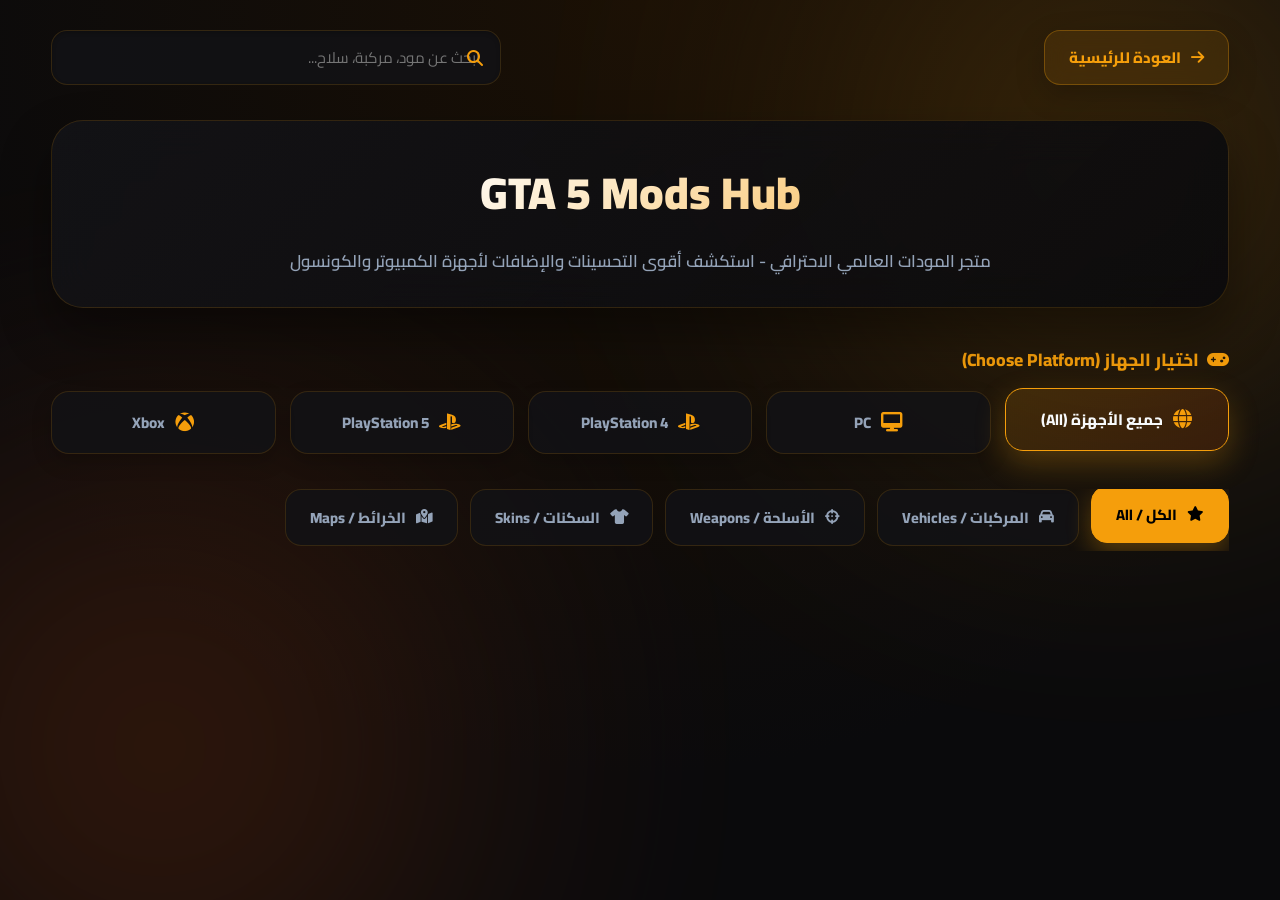
==== gta-mods.html @ 90016d8e "Update gta-mods.html" ====
<!DOCTYPE html>
<html lang="ar" dir="rtl" class="dark">
<head>
    <meta charset="UTF-8">
    <meta name="viewport" content="width=device-width, initial-scale=1.0, maximum-scale=1.0, user-scalable=no">
    <meta name="description" content="منصة مودات GTA 5 العالمية - استكشف أقوى المودات والتحسينات مع صفحة تفاصيل احترافية شبيهة بـ Nexus Mods">
    <title>GTA 5 Mods Hub | منصة المودات العالمية</title>
    <link rel="icon" href="logo2.png" type="image/png">
    <link rel="stylesheet" href="https://cdnjs.cloudflare.com/ajax/libs/font-awesome/6.4.2/css/all.min.css">
    <link href="https://fonts.googleapis.com/css2?family=Cairo:wght@400;600;700;900&family=Plus+Jakarta+Sans:wght@400;600;700;800&display=swap" rel="stylesheet">
    <style>
        :root {
            --gta-gold: #f59e0b;
            --gta-orange: #ea580c;
            --gta-dark: #0a0a0c;
            --gta-card-bg: rgba(18, 18, 22, 0.85);
            --border-glass: rgba(245, 158, 11, 0.15);
            --text-primary: #f8fafc;
            --text-secondary: #94a3b8;
            --transition-swift: all 0.35s cubic-bezier(0.16, 1, 0.3, 1);
        }

        * {
            box-sizing: border-box;
            margin: 0;
            padding: 0;
            user-select: none;
            -webkit-font-smoothing: antialiased;
        }

        html {
            scroll-behavior: smooth;
        }

        body {
            background-color: var(--gta-dark);
            color: var(--text-primary);
            font-family: 'Cairo', 'Plus Jakarta Sans', sans-serif;
            min-height: 100vh;
            overflow-x: hidden;
            position: relative;
        }

        /* خلفية ضوئية متحركة (Floating Lights & Gradients) */
        .ambient-backdrop {
            position: fixed;
            inset: 0;
            z-index: -1;
            pointer-events: none;
            overflow: hidden;
            background: radial-gradient(circle at 50% 0%, #1a1005 0%, #0a0a0c 70%);
        }
        .glow-orb {
            position: absolute;
            width: 45vw;
            height: 45vw;
            border-radius: 50%;
            filter: blur(140px);
            opacity: 0.18;
            animation: orbFloat 12s ease-in-out infinite alternate;
        }
        .orb-1 { background: var(--gta-gold); top: -15%; right: -10%; }
        .orb-2 { background: var(--gta-orange); bottom: -15%; left: -10%; animation-delay: -6s; }

        @keyframes orbFloat {
            0% { transform: translate(0, 0) scale(1); }
            100% { transform: translate(30px, -30px) scale(1.15); }
        }

        /* حاوية الصفحة */
        .page-container {
            max-width: 1500px;
            margin: 0 auto;
            padding: 30px 4% 60px;
            display: flex;
            flex-direction: column;
            gap: 35px;
        }

        /* شريط التنقل العلوي */
        .top-nav-bar {
            display: flex;
            align-items: center;
            justify-content: space-between;
            gap: 20px;
            flex-wrap: wrap;
        }
        .back-btn, .nav-action-btn {
            display: inline-flex;
            align-items: center;
            gap: 10px;
            background: rgba(245, 158, 11, 0.1);
            border: 1px solid rgba(245, 158, 11, 0.3);
            color: var(--gta-gold);
            padding: 12px 24px;
            border-radius: 16px;
            text-decoration: none;
            font-weight: 800;
            font-size: 0.95rem;
            backdrop-filter: blur(10px);
            transition: var(--transition-swift);
            box-shadow: 0 10px 30px rgba(0,0,0,0.2);
            cursor: pointer;
        }
        .back-btn:hover, .nav-action-btn:hover {
            background: var(--gta-gold);
            color: #000;
            transform: translateX(-3px);
            box-shadow: 0 15px 35px rgba(245, 158, 11, 0.4);
        }

        /* شريط البحث الفوري */
        .search-wrapper {
            position: relative;
            flex: 1;
            max-width: 450px;
        }
        .search-input-field {
            width: 100%;
            background: rgba(18, 18, 22, 0.9);
            border: 1px solid var(--border-glass);
            color: var(--text-primary);
            padding: 12px 20px 12px 48px;
            border-radius: 16px;
            font-family: inherit;
            font-size: 0.95rem;
            transition: var(--transition-swift);
            box-shadow: inset 0 2px 4px rgba(0,0,0,0.2);
        }
        .search-input-field:focus {
            outline: none;
            border-color: var(--gta-gold);
            box-shadow: 0 0 25px rgba(245, 158, 11, 0.25);
        }
        .search-wrapper i {
            position: absolute;
            right: 18px;
            top: 50%;
            transform: translateY(-50%);
            color: var(--gta-gold);
            pointer-events: none;
        }

        /* الهيدر والعنوان الرئيسي */
        .store-hero {
            text-align: center;
            padding: 30px 20px;
            background: linear-gradient(135deg, rgba(20,20,25,0.8), rgba(10,10,12,0.9));
            border: 1px solid var(--border-glass);
            border-radius: 32px;
            backdrop-filter: blur(20px);
            box-shadow: 0 25px 50px rgba(0,0,0,0.4);
        }
        .store-hero h1 {
            font-size: 2.8rem;
            font-weight: 900;
            background: linear-gradient(135deg, #fff 30%, var(--gta-gold) 100%);
            -webkit-background-clip: text;
            -webkit-text-fill-color: transparent;
            margin-bottom: 10px;
        }
        .store-hero p {
            color: var(--text-secondary);
            font-size: 1.05rem;
            font-weight: 600;
        }

        /* اختيار الجهاز (Platform Selector) */
        .platforms-section {
            display: flex;
            flex-direction: column;
            gap: 15px;
        }
        .section-label {
            font-size: 1.1rem;
            font-weight: 800;
            color: var(--gta-gold);
            display: flex;
            align-items: center;
            gap: 8px;
        }
        .platforms-grid {
            display: grid;
            grid-template-columns: repeat(5, 1fr);
            gap: 14px;
        }
        .platform-btn {
            background: var(--gta-card-bg);
            border: 1px solid var(--border-glass);
            color: var(--text-secondary);
            padding: 16px;
            border-radius: 18px;
            cursor: pointer;
            font-family: inherit;
            font-weight: 800;
            font-size: 0.95rem;
            display: flex;
            align-items: center;
            justify-content: center;
            gap: 10px;
            transition: var(--transition-swift);
            box-shadow: 0 8px 20px rgba(0,0,0,0.2);
        }
        .platform-btn i {
            font-size: 1.2rem;
            color: var(--gta-gold);
        }
        .platform-btn:hover, .platform-btn.active {
            background: linear-gradient(135deg, rgba(245, 158, 11, 0.15), rgba(234, 88, 12, 0.15));
            border-color: var(--gta-gold);
            color: var(--text-primary);
            transform: translateY(-3px);
            box-shadow: 0 12px 30px rgba(245, 158, 11, 0.25);
        }

        /* شريط الأقسام (Tabs Bar) */
        .tabs-bar {
            display: flex;
            gap: 12px;
            overflow-x: auto;
            padding-bottom: 5px;
            scrollbar-width: none;
        }
        .tabs-bar::-webkit-scrollbar {
            display: none;
        }
        .tab-btn {
            background: var(--gta-card-bg);
            border: 1px solid var(--border-glass);
            color: var(--text-secondary);
            padding: 14px 24px;
            border-radius: 16px;
            cursor: pointer;
            font-family: inherit;
            font-weight: 800;
            font-size: 0.92rem;
            white-space: nowrap;
            display: flex;
            align-items: center;
            gap: 10px;
            transition: var(--transition-swift);
        }
        .tab-btn:hover, .tab-btn.active {
            background: var(--gta-gold);
            border-color: var(--gta-gold);
            color: #000;
            transform: translateY(-3px);
            box-shadow: 0 10px 25px rgba(245, 158, 11, 0.3);
        }

        /* شبكة عرض المودات */
        .mods-grid {
            display: grid;
            grid-template-columns: repeat(auto-fill, minmax(320px, 1fr));
            gap: 25px;
        }

        /* بطاقة المود */
        .mod-card {
            background: var(--gta-card-bg);
            border: 1px solid var(--border-glass);
            border-radius: 24px;
            overflow: hidden;
            display: flex;
            flex-direction: column;
            transition: var(--transition-swift);
            box-shadow: 0 15px 35px rgba(0,0,0,0.3);
            cursor: pointer;
            position: relative;
            animation: fadeInCard 0.4s ease forwards;
        }
        @keyframes fadeInCard {
            from { opacity: 0; transform: translateY(15px); }
            to { opacity: 1; transform: translateY(0); }
        }
        .mod-card:hover {
            border-color: var(--gta-gold);
            transform: translateY(-6px);
            box-shadow: 0 25px 50px rgba(245, 158, 11, 0.25);
        }

        .mod-img-wrapper {
            position: relative;
            width: 100%;
            height: 200px;
            overflow: hidden;
            background: #111;
        }
        .mod-img-wrapper img {
            width: 100%;
            height: 100%;
            object-fit: cover;
            transition: transform 0.5s ease;
        }
        .mod-card:hover .mod-img-wrapper img {
            transform: scale(1.08);
        }
        .mod-badge-platform {
            position: absolute;
            top: 15px;
            right: 15px;
            background: rgba(10, 10, 12, 0.85);
            border: 1px solid var(--gta-gold);
            color: var(--gta-gold);
            padding: 6px 14px;
            border-radius: 20px;
            font-size: 0.78rem;
            font-weight: 800;
            backdrop-filter: blur(8px);
        }

        .mod-body {
            padding: 22px;
            display: flex;
            flex-direction: column;
            gap: 12px;
            flex: 1;
        }
        .mod-meta-row {
            display: flex;
            justify-content: space-between;
            align-items: center;
            font-size: 0.82rem;
            color: var(--text-secondary);
            font-weight: 700;
        }
        .mod-category-tag {
            color: var(--gta-orange);
            background: rgba(234, 88, 12, 0.12);
            padding: 4px 10px;
            border-radius: 8px;
        }
        .mod-title {
            font-size: 1.25rem;
            font-weight: 900;
            color: var(--text-primary);
        }
        .mod-footer-card {
            display: flex;
            justify-content: space-between;
            align-items: center;
            margin-top: auto;
            padding-top: 12px;
            border-top: 1px solid rgba(255,255,255,0.05);
            font-size: 0.82rem;
            color: var(--text-secondary);
        }

        /* صفحة تفاصيل المود الاحترافية */
        .mod-detail-view {
            display: none;
            flex-direction: column;
            gap: 30px;
            animation: fadeInCard 0.4s ease forwards;
        }
        .mod-detail-view.active {
            display: flex;
        }

        .detail-hero {
            position: relative;
            width: 100%;
            height: 420px;
            border-radius: 28px;
            overflow: hidden;
            border: 1px solid var(--border-glass);
            box-shadow: 0 25px 50px rgba(0,0,0,0.5);
            background: #111;
        }
        .detail-hero img {
            width: 100%;
            height: 100%;
            object-fit: cover;
            cursor: pointer;
            transition: transform 0.5s ease;
        }
        .detail-hero img:hover {
            transform: scale(1.03);
        }
        .detail-hero-overlay {
            position: absolute;
            inset: 0;
            background: linear-gradient(to top, rgba(10,10,12,0.95) 10%, rgba(10,10,12,0.3) 60%, transparent 100%);
            display: flex;
            flex-direction: column;
            justify-content: flex-end;
            padding: 35px;
            gap: 12px;
        }
        .detail-title {
            font-size: 2.5rem;
            font-weight: 900;
            color: #fff;
        }
        .detail-tags-row {
            display: flex;
            gap: 12px;
            flex-wrap: wrap;
            align-items: center;
        }
        .tag-pill {
            background: rgba(245, 158, 11, 0.15);
            border: 1px solid rgba(245, 158, 11, 0.35);
            color: var(--gta-gold);
            padding: 6px 16px;
            border-radius: 12px;
            font-size: 0.85rem;
            font-weight: 800;
            backdrop-filter: blur(8px);
        }

        .detail-content-grid {
            display: grid;
            grid-template-columns: 320px 1fr 340px;
            gap: 25px;
            align-items: start;
        }

        .sidebar-left, .sidebar-right {
            display: flex;
            flex-direction: column;
            gap: 20px;
        }
        .widget-box {
            background: var(--gta-card-bg);
            border: 1px solid var(--border-glass);
            border-radius: 24px;
            padding: 24px;
            backdrop-filter: blur(20px);
            box-shadow: 0 15px 35px rgba(0,0,0,0.3);
        }
        .widget-title {
            font-size: 1.1rem;
            font-weight: 900;
            color: var(--gta-gold);
            margin-bottom: 18px;
            display: flex;
            align-items: center;
            gap: 10px;
            border-bottom: 1px solid rgba(255,255,255,0.06);
            padding-bottom: 12px;
        }

        .versions-list {
            display: flex;
            flex-direction: column;
            gap: 10px;
        }
        .version-item {
            background: rgba(255,255,255,0.03);
            border: 1px solid rgba(255,255,255,0.06);
            padding: 12px 16px;
            border-radius: 14px;
            display: flex;
            justify-content: space-between;
            align-items: center;
            transition: var(--transition-swift);
        }
        .version-item:hover {
            border-color: var(--gta-gold);
            background: rgba(245, 158, 11, 0.08);
        }
        .version-name {
            font-weight: 800;
            font-size: 0.95rem;
            color: var(--text-primary);
        }
        .version-download-btn {
            background: linear-gradient(135deg, var(--gta-gold), var(--gta-orange));
            color: #000;
            border: none;
            padding: 8px 14px;
            border-radius: 10px;
            font-family: inherit;
            font-weight: 900;
            font-size: 0.82rem;
            cursor: pointer;
            text-decoration: none;
            display: inline-flex;
            align-items: center;
            gap: 6px;
            transition: var(--transition-swift);
        }
        .version-download-btn:hover {
            filter: brightness(1.15);
            transform: scale(1.03);
        }

        .info-list {
            display: flex;
            flex-direction: column;
            gap: 14px;
        }
        .info-row {
            display: flex;
            justify-content: space-between;
            align-items: center;
            font-size: 0.9rem;
            border-bottom: 1px solid rgba(255,255,255,0.04);
            padding-bottom: 10px;
        }
        .info-label {
            color: var(--text-secondary);
            font-weight: 700;
        }
        .info-val {
            color: var(--text-primary);
            font-weight: 800;
        }
        .author-link {
            color: var(--gta-gold);
            text-decoration: none;
            display: inline-flex;
            align-items: center;
            gap: 6px;
            transition: var(--transition-swift);
        }
        .author-link:hover {
            text-decoration: underline;
        }

        .center-main-content {
            display: flex;
            flex-direction: column;
            gap: 25px;
        }

        .main-download-card {
            background: linear-gradient(135deg, rgba(245, 158, 11, 0.12), rgba(234, 88, 12, 0.12));
            border: 1px solid rgba(245, 158, 11, 0.4);
            border-radius: 24px;
            padding: 25px;
            display: flex;
            justify-content: space-between;
            align-items: center;
            backdrop-filter: blur(15px);
            box-shadow: 0 15px 35px rgba(245, 158, 11, 0.15);
        }
        .download-action-btn {
            background: linear-gradient(135deg, var(--gta-gold), var(--gta-orange));
            color: #000;
            border: none;
            padding: 16px 32px;
            border-radius: 16px;
            font-family: inherit;
            font-weight: 900;
            font-size: 1.05rem;
            cursor: pointer;
            display: inline-flex;
            align-items: center;
            gap: 10px;
            text-decoration: none;
            transition: var(--transition-swift);
            box-shadow: 0 10px 25px rgba(245, 158, 11, 0.3);
        }
        .download-action-btn:hover {
            filter: brightness(1.15);
            transform: translateY(-2px);
        }

        .description-box {
            background: var(--gta-card-bg);
            border: 1px solid var(--border-glass);
            border-radius: 24px;
            padding: 30px;
            backdrop-filter: blur(20px);
            box-shadow: 0 15px 35px rgba(0,0,0,0.3);
        }
        .description-box h2 {
            font-size: 1.5rem;
            font-weight: 900;
            color: var(--gta-gold);
            margin-bottom: 20px;
            border-bottom: 1px solid rgba(255,255,255,0.06);
            padding-bottom: 10px;
        }
        .description-content {
            color: var(--text-secondary);
            font-size: 1rem;
            line-height: 1.8;
            display: flex;
            flex-direction: column;
            gap: 15px;
        }
        .description-content h3 { color: var(--text-primary); font-size: 1.2rem; margin-top: 10px; }
        .description-content ul, .description-content ol { padding-right: 20px; display: flex; flex-direction: column; gap: 8px; }
        .description-content a { color: var(--gta-gold); text-decoration: underline; }
        .description-content blockquote {
            background: rgba(245, 158, 11, 0.08);
            border-right: 4px solid var(--gta-gold);
            padding: 12px 18px;
            border-radius: 8px;
            color: var(--text-primary);
            font-weight: 700;
            margin: 10px 0;
        }

        .gallery-box {
            background: var(--gta-card-bg);
            border: 1px solid var(--border-glass);
            border-radius: 24px;
            padding: 24px;
            backdrop-filter: blur(20px);
        }
        .gallery-grid {
            display: grid;
            grid-template-columns: repeat(auto-fill, minmax(110px, 1fr));
            gap: 12px;
            margin-top: 15px;
        }
        .gallery-thumb {
            height: 80px;
            border-radius: 12px;
            overflow: hidden;
            border: 2px solid transparent;
            cursor: pointer;
            transition: var(--transition-swift);
        }
        .gallery-thumb img {
            width: 100%;
            height: 100%;
            object-fit: cover;
        }
        .gallery-thumb:hover, .gallery-thumb.active {
            border-color: var(--gta-gold);
            transform: scale(1.05);
        }

        .lightbox-modal {
            position: fixed;
            inset: 0;
            background: rgba(0,0,0,0.9);
            z-index: 9999;
            display: none;
            align-items: center;
            justify-content: center;
            padding: 30px;
            backdrop-filter: blur(10px);
        }
        .lightbox-modal.active {
            display: flex;
        }
        .lightbox-content {
            max-width: 90vw;
            max-height: 90vh;
            border-radius: 16px;
            overflow: hidden;
            border: 1px solid var(--gta-gold);
            box-shadow: 0 25px 60px rgba(0,0,0,0.8);
        }
        .lightbox-content img {
            width: 100%;
            height: auto;
            max-height: 85vh;
            display: block;
            object-fit: contain;
        }
        .lightbox-close {
            position: absolute;
            top: 25px;
            right: 30px;
            background: rgba(245, 158, 11, 0.2);
            border: 1px solid var(--gta-gold);
            color: var(--gta-gold);
            width: 45px;
            height: 45px;
            border-radius: 50%;
            font-size: 1.2rem;
            cursor: pointer;
            display: flex;
            align-items: center;
            justify-content: center;
            transition: var(--transition-swift);
        }
        .lightbox-close:hover {
            background: var(--gta-gold);
            color: #000;
        }

        .video-container {
            position: relative;
            width: 100%;
            padding-bottom: 56.25%;
            border-radius: 20px;
            overflow: hidden;
            border: 1px solid var(--border-glass);
            background: #111;
        }
        .video-container iframe {
            position: absolute;
            top: 0;
            left: 0;
            width: 100%;
            height: 100%;
            border: none;
        }

        .no-results {
            grid-column: 1 / -1;
            text-align: center;
            padding: 60px;
            color: var(--text-secondary);
            font-size: 1.1rem;
            font-weight: 700;
            background: var(--gta-card-bg);
            border: 1px solid var(--border-glass);
            border-radius: 24px;
        }

        .ripple {
            position: absolute;
            background: rgba(255, 255, 255, 0.4);
            border-radius: 50%;
            transform: scale(0);
            animation: rippleAnim 0.5s linear;
            pointer-events: none;
        }
        @keyframes rippleAnim {
            to { transform: scale(4); opacity: 0; }
        }

        .toast-alert {
            position: fixed;
            bottom: 30px;
            left: 30px;
            background: rgba(18, 18, 22, 0.95);
            border: 1px solid var(--gta-gold);
            color: var(--text-primary);
            padding: 16px 26px;
            border-radius: 16px;
            font-weight: 800;
            box-shadow: 0 20px 40px rgba(0,0,0,0.5);
            z-index: 9999;
            display: flex;
            align-items: center;
            gap: 12px;
            transform: translateY(100px);
            opacity: 0;
            transition: var(--transition-swift);
        }
        .toast-alert.show {
            transform: translateY(0);
            opacity: 1;
        }
        .toast-alert i {
            color: var(--gta-gold);
            font-size: 1.3rem;
        }

        @media (max-width: 1200px) {
            .detail-content-grid {
                grid-template-columns: 1fr;
            }
        }
        @media (max-width: 1024px) {
            .platforms-grid {
                grid-template-columns: repeat(2, 1fr);
            }
            .store-hero h1 {
                font-size: 2.2rem;
            }
            .page-container {
                padding: 20px 3% 40px;
            }
        }
        @media (max-width: 600px) {
            .platforms-grid {
                grid-template-columns: 1fr;
            }
            .top-nav-bar {
                flex-direction: column;
                align-items: stretch;
            }
            .search-wrapper {
                max-width: 100%;
            }
            .mods-grid {
                grid-template-columns: 1fr;
            }
            .detail-hero {
                height: 260px;
            }
            .detail-title {
                font-size: 1.8rem;
            }
            .main-download-card {
                flex-direction: column;
                gap: 15px;
                text-align: center;
            }
        }
    </style>
</head>
<body>

    <div class="ambient-backdrop">
        <div class="glow-orb orb-1"></div>
        <div class="glow-orb orb-2"></div>
    </div>

    <div class="page-container" id="mainContainer">

        <div class="top-nav-bar" id="topNavBar">
            <a href="index.html" class="back-btn">
                <i class="fas fa-arrow-right"></i>
                <span>العودة للرئيسية</span>
            </a>
            <div class="search-wrapper" id="searchWrapper">
                <i class="fas fa-search"></i>
                <input type="text" id="searchInput" class="search-input-field" placeholder="ابحث عن مود، مركبة، سلاح..." autocomplete="off">
            </div>
        </div>

        <header class="store-hero" id="storeHero">
            <h1>GTA 5 Mods Hub</h1>
            <p>متجر المودات العالمي الاحترافي - استكشف أقوى التحسينات والإضافات لأجهزة الكمبيوتر والكونسول</p>
        </header>

        <div class="platforms-section" id="platformsSection">
            <div class="section-label">
                <i class="fas fa-gamepad"></i> اختيار الجهاز (Choose Platform)
            </div>
            <div class="platforms-grid" id="platformsContainer">
                <button class="platform-btn active" data-platform="all">
                    <i class="fas fa-globe"></i> جميع الأجهزة (All)
                </button>
                <button class="platform-btn" data-platform="PC">
                    <i class="fas fa-desktop"></i> PC
                </button>
                <button class="platform-btn" data-platform="PS4">
                    <i class="fab fa-playstation"></i> PlayStation 4
                </button>
                <button class="platform-btn" data-platform="PS5">
                    <i class="fab fa-playstation"></i> PlayStation 5
                </button>
                <button class="platform-btn" data-platform="Xbox">
                    <i class="fab fa-xbox"></i> Xbox
                </button>
            </div>
        </div>

        <div class="tabs-bar" id="tabsContainer">
            <button class="tab-btn active" data-category="all">
                <i class="fas fa-star"></i> الكل / All
            </button>
            <button class="tab-btn" data-category="vehicles">
                <i class="fas fa-car"></i> المركبات / Vehicles
            </button>
            <button class="tab-btn" data-category="weapons">
                <i class="fas fa-crosshairs"></i> الأسلحة / Weapons
            </button>
            <button class="tab-btn" data-category="skins">
                <i class="fas fa-tshirt"></i> السكنات / Skins
            </button>
            <button class="tab-btn" data-category="maps">
                <i class="fas fa-map-marked-alt"></i> الخرائط / Maps
            </button>
        </div>

        <section class="mods-grid" id="modsGrid">
            <!-- يتم التعبئة تلقائياً -->
        </section>

        <div class="mod-detail-view" id="modDetailView">
            <div>
                <button class="nav-action-btn" onclick="backToListing()">
                    <i class="fas fa-arrow-right"></i> العودة لقائمة المودات
                </button>
            </div>

            <div class="detail-hero" id="detailHeroContainer">
                <img id="detailMainImage" src="" alt="Mod Main Image" onclick="openLightbox(this.src)">
                <div class="detail-hero-overlay">
                    <div class="detail-tags-row" id="detailTagsRow"></div>
                    <h1 class="detail-title" id="detailTitleText">اسم المود</h1>
                </div>
            </div>

            <div class="detail-content-grid">
                <div class="sidebar-left">
                    <div class="widget-box">
                        <div class="widget-title"><i class="fas fa-history"></i> الإصدارات (Versions)</div>
                        <div class="versions-list" id="detailVersionsList"></div>
                    </div>
                </div>

                <div class="center-main-content">
                    <div class="main-download-card">
                        <div>
                            <h3 style="color: #fff; font-size: 1.1rem; font-weight: 900; margin-bottom: 5px;">جاهز لتثبيت هذا المود؟</h3>
                            <p style="color: var(--text-secondary); font-size: 0.9rem;">تحميل آمن وسريع بأحدث إصدار رسمي متاح.</p>
                        </div>
                        <a id="mainDownloadBtn" href="#" class="download-action-btn" target="_blank">
                            <i class="fas fa-download"></i> تحميل المود الآن
                        </a>
                    </div>

                    <div class="description-box">
                        <h2><i class="fas fa-info-circle"></i> تفاصيل المود (Description)</h2>
                        <div class="description-content" id="detailDescriptionContent"></div>
                    </div>

                    <div class="widget-box" id="detailGalleryBox" style="display: none;">
                        <div class="widget-title"><i class="fas fa-images"></i> معرض الصور (Gallery)</div>
                        <div class="gallery-grid" id="detailGalleryGrid"></div>
                    </div>

                    <div class="widget-box" id="detailVideoBox" style="display: none;">
                        <div class="widget-title"><i class="fab fa-youtube"></i> فيديو استعراضي</div>
                        <div class="video-container" id="detailVideoContainer"></div>
                    </div>
                </div>

                <div class="sidebar-right">
                    <div class="widget-box">
                        <div class="widget-title"><i class="fas fa-clipboard-list"></i> معلومات المود</div>
                        <div class="info-list" id="detailInfoList"></div>
                    </div>

                    <div class="widget-box">
                        <div class="widget-title"><i class="fas fa-user-shield"></i> صاحب المود (Author)</div>
                        <div style="display: flex; align-items: center; gap: 14px;">
                            <div style="width: 50px; height: 50px; border-radius: 50%; background: rgba(245,158,11,0.2); border: 1px solid var(--gta-gold); display: flex; align-items: center; justify-content: center; font-size: 1.2rem; color: var(--gta-gold);">
                                <i class="fas fa-user"></i>
                            </div>
                            <div>
                                <div style="font-size: 0.8rem; color: var(--text-secondary);">تم النشر بواسطة</div>
                                <a id="detailAuthorLink" href="#" class="author-link" target="_blank" style="font-weight: 900; font-size: 1.05rem;">اسم الكاتب</a>
                            </div>
                        </div>
                    </div>
                </div>
            </div>
        </div>

    </div>

    <div class="lightbox-modal" id="lightboxModal" onclick="closeLightbox()">
        <button class="lightbox-close"><i class="fas fa-times"></i></button>
        <div class="lightbox-content" onclick="event.stopPropagation()">
            <img id="lightboxImg" src="" alt="Zoomed Image">
        </div>
    </div>

    <div id="toastAlert" class="toast-alert">
        <i class="fas fa-check-circle"></i>
        <span id="toastMessage">تم بنجاح!</span>
    </div>

    <script>
        const modsDatabase = [
            {
                id: "oil-rig-map",
                title: "منصة النفط [إضافة خاصة / FiveM & SP]",
                category: "maps",
                platform: "PC",
                thumbnail: "https://res.cloudinary.com/dbahe7lxz/image/upload/v1784921012/idraaak/wblytxqj22cwoqqa2nsr.jpg",
                images: [
                    "https://res.cloudinary.com/dbahe7lxz/image/upload/v1784921012/idraaak/wblytxqj22cwoqqa2nsr.jpg",
                    "https://res.cloudinary.com/dbahe7lxz/image/upload/v1784921064/idraaak/a7p1bkluf56beb1uhyj1.jpg",
                    "https://res.cloudinary.com/dbahe7lxz/image/upload/v1784921104/idraaak/wyr9ks6v7djspbgevz6m.jpg"
                ],
                currentVersion: "v1.2.1",
                fileSize: "70.4 MB",
                addedDate: "2026/24/7",
                authorName: "LouieDevs",
                authorLink: "https://www.gta5-mods.com/maps/oil-rig-add-on-sp-fivem",
                youtubeUrl: "",
                versions: [
                    { version: "v1.2.1", link: "https://download1500.mediafire.com/ef6yt9gn1j3gXHybMH1oBheS1zf93TIH2bR54oI1LUbNLTZlFHzS-cESywPrJ4ZjqHZiDihVNbNyl28pHrKyJS7NUK9Eizit9A-PVvVrtmI8w5tiXuTJia40l4hhd1BlzbUIMOsxPG-yr2_QME4ap8rWA6EBA4e7CWvzkxG7xYw8JlQf/nt3eivb3rmvguu5/5b3aaf-LD_SmoilRig+SP+FIX+AGAIN.rar" },
                    { version: "v1.2", link: "#" },
                    { version: "v1.1.1", link: "#" },
                    { version: "v1.1", link: "#" },
                    { version: "v1.0", link: "#" }
                ],
                description: `
                    <h3>الوصف</h3>
                    <p>إضافة منصة نفط صغيرة بتكلفة أقل من LS</p>
                    <hr style="border: 0; border-top: 1px solid rgba(255,255,255,0.1); margin: 15px 0;">
                    <h3>حقوق الملكية</h3>
                    <blockquote>"Louies Development" (أنا) لمنصة النفط ومبنى العرض المؤقت!</blockquote>
                    <hr style="border: 0; border-top: 1px solid rgba(255,255,255,0.1); margin: 15px 0;">
                    <h3>سجل التغييرات</h3>
                    <ul>
                        <li><strong>1.0:</strong> الإصدار</li>
                        <li><strong>1.1:</strong> تم إصلاح الحواجز الواقية</li>
                        <li><strong>1.1.1:</strong> تم إصلاح التنزيل لـ FiveM</li>
                        <li><strong>1.2:</strong> تم إصلاح مشكلة عدم ظهور منصة منصة النفط في وضع اللاعب الفردي</li>
                        <li><strong>1.2.1:</strong> تم إصلاح مشكلة عدم ظهور منصة منصة النفط في وضع اللاعب الفردي مرة أخرى</li>
                    </ul>
                    <hr style="border: 0; border-top: 1px solid rgba(255,255,255,0.1); margin: 15px 0;">
                    <h3>الميزات</h3>
                    <ul>
                        <li>3x إضاءة LOD داخلية</li>
                        <li>1500 LOD Dist لمنصة النفط</li>
                        <li>إضاءة جيدة</li>
                    </ul>
                    <hr style="border: 0; border-top: 1px solid rgba(255,255,255,0.1); margin: 15px 0;">
                    <h3>التثبيت في FiveM</h3>
                    <ol>
                        <li>افتح الملف باستخدام 7zip أو Winrar أو أي برنامج آخر يسمح لك بفك ضغط هذا النوع من الملفات.</li>
                        <li>فك ضغط الملف في مجلد الخريطة وابدأ من ملف <strong>server.cfg</strong>.</li>
                    </ol>
                    <h3>التثبيت في وضع اللاعب الفردي (Single Player)</h3>
                    <ol>
                        <li>افتح OpenIV وقم بتمكين وضع التحرير.</li>
                        <li>انتقل إلى المسار <strong>mods\update\x64\dlcpacks</strong>.</li>
                        <li>اسحب مجلد DLC الخاص بالخريطة إلى مجلد dlcpacks ثم انسخ اسم مجلد DLC هذا.</li>
                        <li>ارجع إلى افتح مجلد التحديث وانقر نقرًا مزدوجًا لفتح ملف <strong>update.rpf</strong>.</li>
                        <li>افتح مجلد <strong>common\data</strong>، وابحث عن ملف <strong>dlclist.xml</strong>، وانقر عليه بزر الماوس الأيمن، ثم اختر "تحرير".</li>
                        <li>انتقل إلى أسفل الملف، وانسخ السطر الأخير من التعليمات البرمجية، واضغط على مفتاح الإدخال، ثم الصقه في سطر جديد.</li>
                        <li>استبدل اسم DLC في السطر الجديد باسم مجلد DLC الخاص بخريطتك.</li>
                        <li>احفظ الملف. اكتمل التثبيت، شغّل اللعبة لاستخدام التعديل.</li>
                    </ol>
                `
            }
        ];

        let currentPlatform = 'all';
        let currentCategory = 'all';
        let searchQuery = '';

        const modsGrid = document.getElementById('modsGrid');
        const searchInput = document.getElementById('searchInput');
        const storeHero = document.getElementById('storeHero');
        const platformsSection = document.getElementById('platformsSection');
        const tabsContainer = document.getElementById('tabsContainer');
        const topNavBar = document.getElementById('topNavBar');
        const modDetailView = document.getElementById('modDetailView');

        function renderMods() {
            modsGrid.innerHTML = '';

            const filteredMods = modsDatabase.filter(mod => {
                const matchesPlatform = currentPlatform === 'all' || mod.platform === currentPlatform;
                const matchesCategory = currentCategory === 'all' || mod.category === currentCategory;
                
                const query = searchQuery.toLowerCase();
                const matchesSearch = mod.title.toLowerCase().includes(query) ||
                                    mod.description.toLowerCase().includes(query) ||
                                    mod.category.toLowerCase().includes(query) ||
                                    mod.platform.toLowerCase().includes(query);

                return matchesPlatform && matchesCategory && matchesSearch;
            });

            if (filteredMods.length === 0) {
                modsGrid.innerHTML = `
                    <div class="no-results">
                        <i class="fas fa-folder-open" style="font-size: 2.5rem; color: var(--gta-gold); margin-bottom: 15px;"></i>
                        <p>لا توجد مودات متاحة حالياً في هذا القسم. ترقبوا إضافة أقوى المودات قريباً!</p>
                    </div>
                `;
                return;
            }

            filteredMods.forEach((mod, index) => {
                const categoryNames = {
                    vehicles: "🚗 المركبات",
                    weapons: "🔫 الأسلحة",
                    skins: "👕 السكنات",
                    maps: "🗺 الخرائط",
                    random: "⭐ مودات عشوائية"
                };

                const card = document.createElement('div');
                card.classList.add('mod-card');
                card.style.animationDelay = `${index * 0.05}s`;
                card.onclick = () => openModDetail(mod.id);

                card.innerHTML = `
                    <div class="mod-img-wrapper">
                        <img src="${mod.thumbnail}" alt="${mod.title}" loading="lazy">
                        <span class="mod-badge-platform">${mod.platform}</span>
                    </div>
                    <div class="mod-body">
                        <div class="mod-meta-row">
                            <span class="mod-category-tag">${categoryNames[mod.category] || '🗺 الخرائط'}</span>
                            <span>الإصدار: ${mod.currentVersion}</span>
                        </div>
                        <h3 class="mod-title">${mod.title}</h3>
                        <div class="mod-footer-card">
                            <span><i class="far fa-calendar-alt"></i> ${mod.addedDate}</span>
                            <span style="color: var(--gta-gold); font-weight: 800;"><i class="fas fa-arrow-left"></i> عرض التفاصيل</span>
                        </div>
                    </div>
                `;
                modsGrid.appendChild(card);
            });
        }

        function openModDetail(modId) {
            const mod = modsDatabase.find(m => m.id === modId);
            if (!mod) return;

            storeHero.style.display = 'none';
            platformsSection.style.display = 'none';
            tabsContainer.style.display = 'none';
            modsGrid.style.display = 'none';
            topNavBar.style.display = 'none';

            modDetailView.classList.add('active');

            document.getElementById('detailMainImage').src = mod.thumbnail;
            document.getElementById('detailTitleText').textContent = mod.title;

            const tagsRow = document.getElementById('detailTagsRow');
            tagsRow.innerHTML = `
                <span class="tag-pill">🗺 الخرائط</span>
                <span class="tag-pill"><i class="fas fa-gamepad"></i> ${mod.platform}</span>
                <span class="tag-pill"><i class="fas fa-code-branch"></i> ${mod.currentVersion}</span>
            `;

            document.getElementById('mainDownloadBtn').href = mod.versions[0] ? mod.versions[0].link : '#';

            const versionsList = document.getElementById('detailVersionsList');
            versionsList.innerHTML = '';
            mod.versions.forEach(ver => {
                const item = document.createElement('div');
                item.classList.add('version-item');
                item.innerHTML = `
                    <span class="version-name">${ver.version}</span>
                    <a href="${ver.link}" class="version-download-btn" target="_blank" onclick="event.stopPropagation()">
                        <i class="fas fa-download"></i> تحميل
                    </a>
                `;
                versionsList.appendChild(item);
            });

            const infoList = document.getElementById('detailInfoList');
            infoList.innerHTML = `
                <div class="info-row"><span class="info-label">الإصدار الحالي</span><span class="info-val">${mod.currentVersion}</span></div>
                <div class="info-row"><span class="info-label">حجم الملف</span><span class="info-val">${mod.fileSize}</span></div>
                <div class="info-row"><span class="info-label">تاريخ الإضافة</span><span class="info-val">${mod.addedDate}</span></div>
                <div class="info-row"><span class="info-label">الجهاز المدعوم</span><span class="info-val">${mod.platform}</span></div>
            `;

            const authorLink = document.getElementById('detailAuthorLink');
            authorLink.textContent = mod.authorName;
            authorLink.href = mod.authorLink;

            document.getElementById('detailDescriptionContent').innerHTML = mod.description;

            const galleryBox = document.getElementById('detailGalleryBox');
            const galleryGrid = document.getElementById('detailGalleryGrid');
            if (mod.images && mod.images.length > 0) {
                galleryBox.style.display = 'block';
                galleryGrid.innerHTML = '';
                mod.images.forEach(imgUrl => {
                    const thumb = document.createElement('div');
                    thumb.classList.add('gallery-thumb');
                    thumb.innerHTML = `<img src="${imgUrl}" alt="Gallery Thumbnail">`;
                    thumb.onclick = () => {
                        document.getElementById('detailMainImage').src = imgUrl;
                        document.querySelectorAll('.gallery-thumb').forEach(t => t.classList.remove('active'));
                        thumb.classList.add('active');
                    };
                    galleryGrid.appendChild(thumb);
                });
            } else {
                galleryBox.style.display = 'none';
            }

            window.scrollTo({ top: 0, behavior: 'smooth' });
        }

        function backToListing() {
            modDetailView.classList.remove('active');
            storeHero.style.display = 'block';
            platformsSection.style.display = 'flex';
            tabsContainer.style.display = 'flex';
            modsGrid.style.display = 'grid';
            topNavBar.style.display = 'flex';
            window.scrollTo({ top: 0, behavior: 'smooth' });
        }

        document.querySelectorAll('.platform-btn').forEach(btn => {
            btn.addEventListener('click', (e) => {
                document.querySelectorAll('.platform-btn').forEach(b => b.classList.remove('active'));
                btn.classList.add('active');
                currentPlatform = btn.getAttribute('data-platform');
                renderMods();
            });
        });

        document.querySelectorAll('.tab-btn').forEach(btn => {
            btn.addEventListener('click', (e) => {
                document.querySelectorAll('.tab-btn').forEach(b => b.classList.remove('active'));
                btn.classList.add('active');
                currentCategory = btn.getAttribute('data-category');
                renderMods();
            });
        });

        searchInput.addEventListener('input', (e) => {
            searchQuery = e.target.value.trim();
            renderMods();
        });

        function openLightbox(imgSrc) {
            document.getElementById('lightboxImg').src = imgSrc;
            document.getElementById('lightboxModal').classList.add('active');
        }
        function closeLightbox() {
            document.getElementById('lightboxModal').classList.remove('active');
        }

        document.addEventListener('DOMContentLoaded', () => {
            renderMods();
        });
    </script>
</body>
</html>
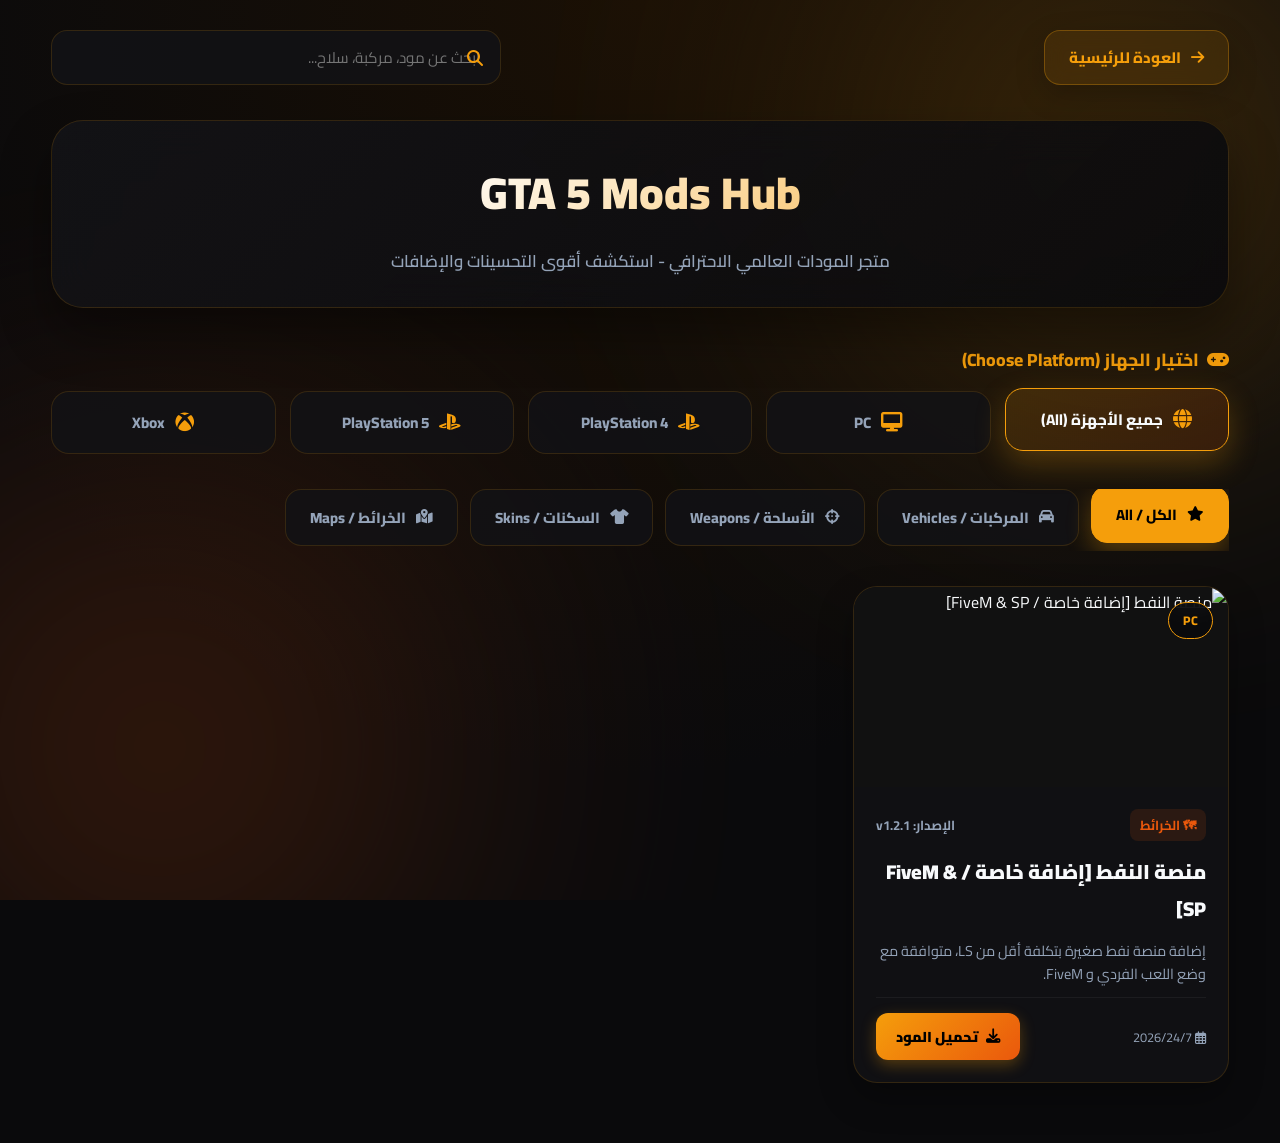
==== commit dbf57ea4: "Update gta-mods.html" ====
--- a/gta-mods.html
+++ b/gta-mods.html
@@ -3,7 +3,7 @@
 <head>
     <meta charset="UTF-8">
     <meta name="viewport" content="width=device-width, initial-scale=1.0, maximum-scale=1.0, user-scalable=no">
-    <meta name="description" content="منصة مودات GTA 5 العالمية - استكشف أقوى المودات والتحسينات مع صفحة تفاصيل احترافية شبيهة بـ Nexus Mods">
+    <meta name="description" content="منصة مودات GTA 5 العالمية - استكشف أقوى المودات والتحسينات">
     <title>GTA 5 Mods Hub | منصة المودات العالمية</title>
     <link rel="icon" href="logo2.png" type="image/png">
     <link rel="stylesheet" href="https://cdnjs.cloudflare.com/ajax/libs/font-awesome/6.4.2/css/all.min.css">
@@ -41,7 +41,6 @@
             position: relative;
         }
 
-        /* خلفية ضوئية متحركة (Floating Lights & Gradients) */
         .ambient-backdrop {
             position: fixed;
             inset: 0;
@@ -67,7 +66,6 @@
             100% { transform: translate(30px, -30px) scale(1.15); }
         }
 
-        /* حاوية الصفحة */
         .page-container {
             max-width: 1500px;
             margin: 0 auto;
@@ -77,7 +75,6 @@
             gap: 35px;
         }
 
-        /* شريط التنقل العلوي */
         .top-nav-bar {
             display: flex;
             align-items: center;
@@ -85,7 +82,7 @@
             gap: 20px;
             flex-wrap: wrap;
         }
-        .back-btn, .nav-action-btn {
+        .back-btn {
             display: inline-flex;
             align-items: center;
             gap: 10px;
@@ -100,16 +97,14 @@
             backdrop-filter: blur(10px);
             transition: var(--transition-swift);
             box-shadow: 0 10px 30px rgba(0,0,0,0.2);
-            cursor: pointer;
-        }
-        .back-btn:hover, .nav-action-btn:hover {
+        }
+        .back-btn:hover {
             background: var(--gta-gold);
             color: #000;
             transform: translateX(-3px);
             box-shadow: 0 15px 35px rgba(245, 158, 11, 0.4);
         }
 
-        /* شريط البحث الفوري */
         .search-wrapper {
             position: relative;
             flex: 1;
@@ -125,7 +120,6 @@
             font-family: inherit;
             font-size: 0.95rem;
             transition: var(--transition-swift);
-            box-shadow: inset 0 2px 4px rgba(0,0,0,0.2);
         }
         .search-input-field:focus {
             outline: none;
@@ -141,7 +135,6 @@
             pointer-events: none;
         }
 
-        /* الهيدر والعنوان الرئيسي */
         .store-hero {
             text-align: center;
             padding: 30px 20px;
@@ -165,7 +158,6 @@
             font-weight: 600;
         }
 
-        /* اختيار الجهاز (Platform Selector) */
         .platforms-section {
             display: flex;
             flex-direction: column;
@@ -199,7 +191,6 @@
             justify-content: center;
             gap: 10px;
             transition: var(--transition-swift);
-            box-shadow: 0 8px 20px rgba(0,0,0,0.2);
         }
         .platform-btn i {
             font-size: 1.2rem;
@@ -213,7 +204,6 @@
             box-shadow: 0 12px 30px rgba(245, 158, 11, 0.25);
         }
 
-        /* شريط الأقسام (Tabs Bar) */
         .tabs-bar {
             display: flex;
             gap: 12px;
@@ -248,14 +238,12 @@
             box-shadow: 0 10px 25px rgba(245, 158, 11, 0.3);
         }
 
-        /* شبكة عرض المودات */
         .mods-grid {
             display: grid;
             grid-template-columns: repeat(auto-fill, minmax(320px, 1fr));
             gap: 25px;
         }
 
-        /* بطاقة المود */
         .mod-card {
             background: var(--gta-card-bg);
             border: 1px solid var(--border-glass);
@@ -265,7 +253,6 @@
             flex-direction: column;
             transition: var(--transition-swift);
             box-shadow: 0 15px 35px rgba(0,0,0,0.3);
-            cursor: pointer;
             position: relative;
             animation: fadeInCard 0.4s ease forwards;
         }
@@ -335,364 +322,39 @@
             font-weight: 900;
             color: var(--text-primary);
         }
+        .mod-desc {
+            color: var(--text-secondary);
+            font-size: 0.9rem;
+            line-height: 1.6;
+        }
         .mod-footer-card {
             display: flex;
             justify-content: space-between;
             align-items: center;
             margin-top: auto;
-            padding-top: 12px;
+            padding-top: 15px;
             border-top: 1px solid rgba(255,255,255,0.05);
-            font-size: 0.82rem;
-            color: var(--text-secondary);
-        }
-
-        /* صفحة تفاصيل المود الاحترافية */
-        .mod-detail-view {
-            display: none;
-            flex-direction: column;
-            gap: 30px;
-            animation: fadeInCard 0.4s ease forwards;
-        }
-        .mod-detail-view.active {
-            display: flex;
-        }
-
-        .detail-hero {
-            position: relative;
-            width: 100%;
-            height: 420px;
-            border-radius: 28px;
-            overflow: hidden;
-            border: 1px solid var(--border-glass);
-            box-shadow: 0 25px 50px rgba(0,0,0,0.5);
-            background: #111;
-        }
-        .detail-hero img {
-            width: 100%;
-            height: 100%;
-            object-fit: cover;
-            cursor: pointer;
-            transition: transform 0.5s ease;
-        }
-        .detail-hero img:hover {
-            transform: scale(1.03);
-        }
-        .detail-hero-overlay {
-            position: absolute;
-            inset: 0;
-            background: linear-gradient(to top, rgba(10,10,12,0.95) 10%, rgba(10,10,12,0.3) 60%, transparent 100%);
-            display: flex;
-            flex-direction: column;
-            justify-content: flex-end;
-            padding: 35px;
-            gap: 12px;
-        }
-        .detail-title {
-            font-size: 2.5rem;
-            font-weight: 900;
-            color: #fff;
-        }
-        .detail-tags-row {
-            display: flex;
-            gap: 12px;
-            flex-wrap: wrap;
-            align-items: center;
-        }
-        .tag-pill {
-            background: rgba(245, 158, 11, 0.15);
-            border: 1px solid rgba(245, 158, 11, 0.35);
-            color: var(--gta-gold);
-            padding: 6px 16px;
-            border-radius: 12px;
-            font-size: 0.85rem;
-            font-weight: 800;
-            backdrop-filter: blur(8px);
-        }
-
-        .detail-content-grid {
-            display: grid;
-            grid-template-columns: 320px 1fr 340px;
-            gap: 25px;
-            align-items: start;
-        }
-
-        .sidebar-left, .sidebar-right {
-            display: flex;
-            flex-direction: column;
-            gap: 20px;
-        }
-        .widget-box {
-            background: var(--gta-card-bg);
-            border: 1px solid var(--border-glass);
-            border-radius: 24px;
-            padding: 24px;
-            backdrop-filter: blur(20px);
-            box-shadow: 0 15px 35px rgba(0,0,0,0.3);
-        }
-        .widget-title {
-            font-size: 1.1rem;
-            font-weight: 900;
-            color: var(--gta-gold);
-            margin-bottom: 18px;
-            display: flex;
-            align-items: center;
-            gap: 10px;
-            border-bottom: 1px solid rgba(255,255,255,0.06);
-            padding-bottom: 12px;
-        }
-
-        .versions-list {
-            display: flex;
-            flex-direction: column;
-            gap: 10px;
-        }
-        .version-item {
-            background: rgba(255,255,255,0.03);
-            border: 1px solid rgba(255,255,255,0.06);
-            padding: 12px 16px;
-            border-radius: 14px;
-            display: flex;
-            justify-content: space-between;
-            align-items: center;
-            transition: var(--transition-swift);
-        }
-        .version-item:hover {
-            border-color: var(--gta-gold);
-            background: rgba(245, 158, 11, 0.08);
-        }
-        .version-name {
-            font-weight: 800;
-            font-size: 0.95rem;
-            color: var(--text-primary);
-        }
-        .version-download-btn {
+        }
+        .download-btn-direct {
             background: linear-gradient(135deg, var(--gta-gold), var(--gta-orange));
             color: #000;
             border: none;
-            padding: 8px 14px;
-            border-radius: 10px;
+            padding: 10px 20px;
+            border-radius: 12px;
             font-family: inherit;
             font-weight: 900;
-            font-size: 0.82rem;
+            font-size: 0.9rem;
             cursor: pointer;
             text-decoration: none;
             display: inline-flex;
             align-items: center;
-            gap: 6px;
+            gap: 8px;
             transition: var(--transition-swift);
-        }
-        .version-download-btn:hover {
-            filter: brightness(1.15);
-            transform: scale(1.03);
-        }
-
-        .info-list {
-            display: flex;
-            flex-direction: column;
-            gap: 14px;
-        }
-        .info-row {
-            display: flex;
-            justify-content: space-between;
-            align-items: center;
-            font-size: 0.9rem;
-            border-bottom: 1px solid rgba(255,255,255,0.04);
-            padding-bottom: 10px;
-        }
-        .info-label {
-            color: var(--text-secondary);
-            font-weight: 700;
-        }
-        .info-val {
-            color: var(--text-primary);
-            font-weight: 800;
-        }
-        .author-link {
-            color: var(--gta-gold);
-            text-decoration: none;
-            display: inline-flex;
-            align-items: center;
-            gap: 6px;
-            transition: var(--transition-swift);
-        }
-        .author-link:hover {
-            text-decoration: underline;
-        }
-
-        .center-main-content {
-            display: flex;
-            flex-direction: column;
-            gap: 25px;
-        }
-
-        .main-download-card {
-            background: linear-gradient(135deg, rgba(245, 158, 11, 0.12), rgba(234, 88, 12, 0.12));
-            border: 1px solid rgba(245, 158, 11, 0.4);
-            border-radius: 24px;
-            padding: 25px;
-            display: flex;
-            justify-content: space-between;
-            align-items: center;
-            backdrop-filter: blur(15px);
-            box-shadow: 0 15px 35px rgba(245, 158, 11, 0.15);
-        }
-        .download-action-btn {
-            background: linear-gradient(135deg, var(--gta-gold), var(--gta-orange));
-            color: #000;
-            border: none;
-            padding: 16px 32px;
-            border-radius: 16px;
-            font-family: inherit;
-            font-weight: 900;
-            font-size: 1.05rem;
-            cursor: pointer;
-            display: inline-flex;
-            align-items: center;
-            gap: 10px;
-            text-decoration: none;
-            transition: var(--transition-swift);
-            box-shadow: 0 10px 25px rgba(245, 158, 11, 0.3);
-        }
-        .download-action-btn:hover {
+            box-shadow: 0 5px 15px rgba(245, 158, 11, 0.3);
+        }
+        .download-btn-direct:hover {
             filter: brightness(1.15);
             transform: translateY(-2px);
-        }
-
-        .description-box {
-            background: var(--gta-card-bg);
-            border: 1px solid var(--border-glass);
-            border-radius: 24px;
-            padding: 30px;
-            backdrop-filter: blur(20px);
-            box-shadow: 0 15px 35px rgba(0,0,0,0.3);
-        }
-        .description-box h2 {
-            font-size: 1.5rem;
-            font-weight: 900;
-            color: var(--gta-gold);
-            margin-bottom: 20px;
-            border-bottom: 1px solid rgba(255,255,255,0.06);
-            padding-bottom: 10px;
-        }
-        .description-content {
-            color: var(--text-secondary);
-            font-size: 1rem;
-            line-height: 1.8;
-            display: flex;
-            flex-direction: column;
-            gap: 15px;
-        }
-        .description-content h3 { color: var(--text-primary); font-size: 1.2rem; margin-top: 10px; }
-        .description-content ul, .description-content ol { padding-right: 20px; display: flex; flex-direction: column; gap: 8px; }
-        .description-content a { color: var(--gta-gold); text-decoration: underline; }
-        .description-content blockquote {
-            background: rgba(245, 158, 11, 0.08);
-            border-right: 4px solid var(--gta-gold);
-            padding: 12px 18px;
-            border-radius: 8px;
-            color: var(--text-primary);
-            font-weight: 700;
-            margin: 10px 0;
-        }
-
-        .gallery-box {
-            background: var(--gta-card-bg);
-            border: 1px solid var(--border-glass);
-            border-radius: 24px;
-            padding: 24px;
-            backdrop-filter: blur(20px);
-        }
-        .gallery-grid {
-            display: grid;
-            grid-template-columns: repeat(auto-fill, minmax(110px, 1fr));
-            gap: 12px;
-            margin-top: 15px;
-        }
-        .gallery-thumb {
-            height: 80px;
-            border-radius: 12px;
-            overflow: hidden;
-            border: 2px solid transparent;
-            cursor: pointer;
-            transition: var(--transition-swift);
-        }
-        .gallery-thumb img {
-            width: 100%;
-            height: 100%;
-            object-fit: cover;
-        }
-        .gallery-thumb:hover, .gallery-thumb.active {
-            border-color: var(--gta-gold);
-            transform: scale(1.05);
-        }
-
-        .lightbox-modal {
-            position: fixed;
-            inset: 0;
-            background: rgba(0,0,0,0.9);
-            z-index: 9999;
-            display: none;
-            align-items: center;
-            justify-content: center;
-            padding: 30px;
-            backdrop-filter: blur(10px);
-        }
-        .lightbox-modal.active {
-            display: flex;
-        }
-        .lightbox-content {
-            max-width: 90vw;
-            max-height: 90vh;
-            border-radius: 16px;
-            overflow: hidden;
-            border: 1px solid var(--gta-gold);
-            box-shadow: 0 25px 60px rgba(0,0,0,0.8);
-        }
-        .lightbox-content img {
-            width: 100%;
-            height: auto;
-            max-height: 85vh;
-            display: block;
-            object-fit: contain;
-        }
-        .lightbox-close {
-            position: absolute;
-            top: 25px;
-            right: 30px;
-            background: rgba(245, 158, 11, 0.2);
-            border: 1px solid var(--gta-gold);
-            color: var(--gta-gold);
-            width: 45px;
-            height: 45px;
-            border-radius: 50%;
-            font-size: 1.2rem;
-            cursor: pointer;
-            display: flex;
-            align-items: center;
-            justify-content: center;
-            transition: var(--transition-swift);
-        }
-        .lightbox-close:hover {
-            background: var(--gta-gold);
-            color: #000;
-        }
-
-        .video-container {
-            position: relative;
-            width: 100%;
-            padding-bottom: 56.25%;
-            border-radius: 20px;
-            overflow: hidden;
-            border: 1px solid var(--border-glass);
-            background: #111;
-        }
-        .video-container iframe {
-            position: absolute;
-            top: 0;
-            left: 0;
-            width: 100%;
-            height: 100%;
-            border: none;
         }
 
         .no-results {
@@ -707,86 +369,17 @@
             border-radius: 24px;
         }
 
-        .ripple {
-            position: absolute;
-            background: rgba(255, 255, 255, 0.4);
-            border-radius: 50%;
-            transform: scale(0);
-            animation: rippleAnim 0.5s linear;
-            pointer-events: none;
-        }
-        @keyframes rippleAnim {
-            to { transform: scale(4); opacity: 0; }
-        }
-
-        .toast-alert {
-            position: fixed;
-            bottom: 30px;
-            left: 30px;
-            background: rgba(18, 18, 22, 0.95);
-            border: 1px solid var(--gta-gold);
-            color: var(--text-primary);
-            padding: 16px 26px;
-            border-radius: 16px;
-            font-weight: 800;
-            box-shadow: 0 20px 40px rgba(0,0,0,0.5);
-            z-index: 9999;
-            display: flex;
-            align-items: center;
-            gap: 12px;
-            transform: translateY(100px);
-            opacity: 0;
-            transition: var(--transition-swift);
-        }
-        .toast-alert.show {
-            transform: translateY(0);
-            opacity: 1;
-        }
-        .toast-alert i {
-            color: var(--gta-gold);
-            font-size: 1.3rem;
-        }
-
-        @media (max-width: 1200px) {
-            .detail-content-grid {
-                grid-template-columns: 1fr;
-            }
-        }
         @media (max-width: 1024px) {
             .platforms-grid {
                 grid-template-columns: repeat(2, 1fr);
             }
-            .store-hero h1 {
-                font-size: 2.2rem;
-            }
-            .page-container {
-                padding: 20px 3% 40px;
-            }
         }
         @media (max-width: 600px) {
             .platforms-grid {
                 grid-template-columns: 1fr;
             }
-            .top-nav-bar {
-                flex-direction: column;
-                align-items: stretch;
-            }
-            .search-wrapper {
-                max-width: 100%;
-            }
             .mods-grid {
                 grid-template-columns: 1fr;
-            }
-            .detail-hero {
-                height: 260px;
-            }
-            .detail-title {
-                font-size: 1.8rem;
-            }
-            .main-download-card {
-                flex-direction: column;
-                gap: 15px;
-                text-align: center;
             }
         }
     </style>
@@ -798,29 +391,29 @@
         <div class="glow-orb orb-2"></div>
     </div>
 
-    <div class="page-container" id="mainContainer">
-
-        <div class="top-nav-bar" id="topNavBar">
+    <div class="page-container">
+
+        <div class="top-nav-bar">
             <a href="index.html" class="back-btn">
                 <i class="fas fa-arrow-right"></i>
                 <span>العودة للرئيسية</span>
             </a>
-            <div class="search-wrapper" id="searchWrapper">
+            <div class="search-wrapper">
                 <i class="fas fa-search"></i>
                 <input type="text" id="searchInput" class="search-input-field" placeholder="ابحث عن مود، مركبة، سلاح..." autocomplete="off">
             </div>
         </div>
 
-        <header class="store-hero" id="storeHero">
+        <header class="store-hero">
             <h1>GTA 5 Mods Hub</h1>
-            <p>متجر المودات العالمي الاحترافي - استكشف أقوى التحسينات والإضافات لأجهزة الكمبيوتر والكونسول</p>
+            <p>متجر المودات العالمي الاحترافي - استكشف أقوى التحسينات والإضافات</p>
         </header>
 
-        <div class="platforms-section" id="platformsSection">
+        <div class="platforms-section">
             <div class="section-label">
                 <i class="fas fa-gamepad"></i> اختيار الجهاز (Choose Platform)
             </div>
-            <div class="platforms-grid" id="platformsContainer">
+            <div class="platforms-grid">
                 <button class="platform-btn active" data-platform="all">
                     <i class="fas fa-globe"></i> جميع الأجهزة (All)
                 </button>
@@ -861,90 +454,6 @@
             <!-- يتم التعبئة تلقائياً -->
         </section>
 
-        <div class="mod-detail-view" id="modDetailView">
-            <div>
-                <button class="nav-action-btn" onclick="backToListing()">
-                    <i class="fas fa-arrow-right"></i> العودة لقائمة المودات
-                </button>
-            </div>
-
-            <div class="detail-hero" id="detailHeroContainer">
-                <img id="detailMainImage" src="" alt="Mod Main Image" onclick="openLightbox(this.src)">
-                <div class="detail-hero-overlay">
-                    <div class="detail-tags-row" id="detailTagsRow"></div>
-                    <h1 class="detail-title" id="detailTitleText">اسم المود</h1>
-                </div>
-            </div>
-
-            <div class="detail-content-grid">
-                <div class="sidebar-left">
-                    <div class="widget-box">
-                        <div class="widget-title"><i class="fas fa-history"></i> الإصدارات (Versions)</div>
-                        <div class="versions-list" id="detailVersionsList"></div>
-                    </div>
-                </div>
-
-                <div class="center-main-content">
-                    <div class="main-download-card">
-                        <div>
-                            <h3 style="color: #fff; font-size: 1.1rem; font-weight: 900; margin-bottom: 5px;">جاهز لتثبيت هذا المود؟</h3>
-                            <p style="color: var(--text-secondary); font-size: 0.9rem;">تحميل آمن وسريع بأحدث إصدار رسمي متاح.</p>
-                        </div>
-                        <a id="mainDownloadBtn" href="#" class="download-action-btn" target="_blank">
-                            <i class="fas fa-download"></i> تحميل المود الآن
-                        </a>
-                    </div>
-
-                    <div class="description-box">
-                        <h2><i class="fas fa-info-circle"></i> تفاصيل المود (Description)</h2>
-                        <div class="description-content" id="detailDescriptionContent"></div>
-                    </div>
-
-                    <div class="widget-box" id="detailGalleryBox" style="display: none;">
-                        <div class="widget-title"><i class="fas fa-images"></i> معرض الصور (Gallery)</div>
-                        <div class="gallery-grid" id="detailGalleryGrid"></div>
-                    </div>
-
-                    <div class="widget-box" id="detailVideoBox" style="display: none;">
-                        <div class="widget-title"><i class="fab fa-youtube"></i> فيديو استعراضي</div>
-                        <div class="video-container" id="detailVideoContainer"></div>
-                    </div>
-                </div>
-
-                <div class="sidebar-right">
-                    <div class="widget-box">
-                        <div class="widget-title"><i class="fas fa-clipboard-list"></i> معلومات المود</div>
-                        <div class="info-list" id="detailInfoList"></div>
-                    </div>
-
-                    <div class="widget-box">
-                        <div class="widget-title"><i class="fas fa-user-shield"></i> صاحب المود (Author)</div>
-                        <div style="display: flex; align-items: center; gap: 14px;">
-                            <div style="width: 50px; height: 50px; border-radius: 50%; background: rgba(245,158,11,0.2); border: 1px solid var(--gta-gold); display: flex; align-items: center; justify-content: center; font-size: 1.2rem; color: var(--gta-gold);">
-                                <i class="fas fa-user"></i>
-                            </div>
-                            <div>
-                                <div style="font-size: 0.8rem; color: var(--text-secondary);">تم النشر بواسطة</div>
-                                <a id="detailAuthorLink" href="#" class="author-link" target="_blank" style="font-weight: 900; font-size: 1.05rem;">اسم الكاتب</a>
-                            </div>
-                        </div>
-                    </div>
-                </div>
-            </div>
-        </div>
-
-    </div>
-
-    <div class="lightbox-modal" id="lightboxModal" onclick="closeLightbox()">
-        <button class="lightbox-close"><i class="fas fa-times"></i></button>
-        <div class="lightbox-content" onclick="event.stopPropagation()">
-            <img id="lightboxImg" src="" alt="Zoomed Image">
-        </div>
-    </div>
-
-    <div id="toastAlert" class="toast-alert">
-        <i class="fas fa-check-circle"></i>
-        <span id="toastMessage">تم بنجاح!</span>
     </div>
 
     <script>
@@ -955,64 +464,11 @@
                 category: "maps",
                 platform: "PC",
                 thumbnail: "https://res.cloudinary.com/dbahe7lxz/image/upload/v1784921012/idraaak/wblytxqj22cwoqqa2nsr.jpg",
-                images: [
-                    "https://res.cloudinary.com/dbahe7lxz/image/upload/v1784921012/idraaak/wblytxqj22cwoqqa2nsr.jpg",
-                    "https://res.cloudinary.com/dbahe7lxz/image/upload/v1784921064/idraaak/a7p1bkluf56beb1uhyj1.jpg",
-                    "https://res.cloudinary.com/dbahe7lxz/image/upload/v1784921104/idraaak/wyr9ks6v7djspbgevz6m.jpg"
-                ],
                 currentVersion: "v1.2.1",
                 fileSize: "70.4 MB",
                 addedDate: "2026/24/7",
-                authorName: "LouieDevs",
-                authorLink: "https://www.gta5-mods.com/maps/oil-rig-add-on-sp-fivem",
-                youtubeUrl: "",
-                versions: [
-                    { version: "v1.2.1", link: "https://download1500.mediafire.com/ef6yt9gn1j3gXHybMH1oBheS1zf93TIH2bR54oI1LUbNLTZlFHzS-cESywPrJ4ZjqHZiDihVNbNyl28pHrKyJS7NUK9Eizit9A-PVvVrtmI8w5tiXuTJia40l4hhd1BlzbUIMOsxPG-yr2_QME4ap8rWA6EBA4e7CWvzkxG7xYw8JlQf/nt3eivb3rmvguu5/5b3aaf-LD_SmoilRig+SP+FIX+AGAIN.rar" },
-                    { version: "v1.2", link: "#" },
-                    { version: "v1.1.1", link: "#" },
-                    { version: "v1.1", link: "#" },
-                    { version: "v1.0", link: "#" }
-                ],
-                description: `
-                    <h3>الوصف</h3>
-                    <p>إضافة منصة نفط صغيرة بتكلفة أقل من LS</p>
-                    <hr style="border: 0; border-top: 1px solid rgba(255,255,255,0.1); margin: 15px 0;">
-                    <h3>حقوق الملكية</h3>
-                    <blockquote>"Louies Development" (أنا) لمنصة النفط ومبنى العرض المؤقت!</blockquote>
-                    <hr style="border: 0; border-top: 1px solid rgba(255,255,255,0.1); margin: 15px 0;">
-                    <h3>سجل التغييرات</h3>
-                    <ul>
-                        <li><strong>1.0:</strong> الإصدار</li>
-                        <li><strong>1.1:</strong> تم إصلاح الحواجز الواقية</li>
-                        <li><strong>1.1.1:</strong> تم إصلاح التنزيل لـ FiveM</li>
-                        <li><strong>1.2:</strong> تم إصلاح مشكلة عدم ظهور منصة منصة النفط في وضع اللاعب الفردي</li>
-                        <li><strong>1.2.1:</strong> تم إصلاح مشكلة عدم ظهور منصة منصة النفط في وضع اللاعب الفردي مرة أخرى</li>
-                    </ul>
-                    <hr style="border: 0; border-top: 1px solid rgba(255,255,255,0.1); margin: 15px 0;">
-                    <h3>الميزات</h3>
-                    <ul>
-                        <li>3x إضاءة LOD داخلية</li>
-                        <li>1500 LOD Dist لمنصة النفط</li>
-                        <li>إضاءة جيدة</li>
-                    </ul>
-                    <hr style="border: 0; border-top: 1px solid rgba(255,255,255,0.1); margin: 15px 0;">
-                    <h3>التثبيت في FiveM</h3>
-                    <ol>
-                        <li>افتح الملف باستخدام 7zip أو Winrar أو أي برنامج آخر يسمح لك بفك ضغط هذا النوع من الملفات.</li>
-                        <li>فك ضغط الملف في مجلد الخريطة وابدأ من ملف <strong>server.cfg</strong>.</li>
-                    </ol>
-                    <h3>التثبيت في وضع اللاعب الفردي (Single Player)</h3>
-                    <ol>
-                        <li>افتح OpenIV وقم بتمكين وضع التحرير.</li>
-                        <li>انتقل إلى المسار <strong>mods\update\x64\dlcpacks</strong>.</li>
-                        <li>اسحب مجلد DLC الخاص بالخريطة إلى مجلد dlcpacks ثم انسخ اسم مجلد DLC هذا.</li>
-                        <li>ارجع إلى افتح مجلد التحديث وانقر نقرًا مزدوجًا لفتح ملف <strong>update.rpf</strong>.</li>
-                        <li>افتح مجلد <strong>common\data</strong>، وابحث عن ملف <strong>dlclist.xml</strong>، وانقر عليه بزر الماوس الأيمن، ثم اختر "تحرير".</li>
-                        <li>انتقل إلى أسفل الملف، وانسخ السطر الأخير من التعليمات البرمجية، واضغط على مفتاح الإدخال، ثم الصقه في سطر جديد.</li>
-                        <li>استبدل اسم DLC في السطر الجديد باسم مجلد DLC الخاص بخريطتك.</li>
-                        <li>احفظ الملف. اكتمل التثبيت، شغّل اللعبة لاستخدام التعديل.</li>
-                    </ol>
-                `
+                description: "إضافة منصة نفط صغيرة بتكلفة أقل من LS، متوافقة مع وضع اللعب الفردي و FiveM.",
+                downloadLink: "https://download1500.mediafire.com/ef6yt9gn1j3gXHybMH1oBheS1zf93TIH2bR54oI1LUbNLTZlFHzS-cESywPrJ4ZjqHZiDihVNbNyl28pHrKyJS7NUK9Eizit9A-PVvVrtmI8w5tiXuTJia40l4hhd1BlzbUIMOsxPG-yr2_QME4ap8rWA6EBA4e7CWvzkxG7xYw8JlQf/nt3eivb3rmvguu5/5b3aaf-LD_SmoilRig+SP+FIX+AGAIN.rar"
             }
         ];
 
@@ -1022,11 +478,6 @@
 
         const modsGrid = document.getElementById('modsGrid');
         const searchInput = document.getElementById('searchInput');
-        const storeHero = document.getElementById('storeHero');
-        const platformsSection = document.getElementById('platformsSection');
-        const tabsContainer = document.getElementById('tabsContainer');
-        const topNavBar = document.getElementById('topNavBar');
-        const modDetailView = document.getElementById('modDetailView');
 
         function renderMods() {
             modsGrid.innerHTML = '';
@@ -1059,14 +510,12 @@
                     vehicles: "🚗 المركبات",
                     weapons: "🔫 الأسلحة",
                     skins: "👕 السكنات",
-                    maps: "🗺 الخرائط",
-                    random: "⭐ مودات عشوائية"
+                    maps: "🗺 الخرائط"
                 };
 
                 const card = document.createElement('div');
                 card.classList.add('mod-card');
                 card.style.animationDelay = `${index * 0.05}s`;
-                card.onclick = () => openModDetail(mod.id);
 
                 card.innerHTML = `
                     <div class="mod-img-wrapper">
@@ -1079,9 +528,12 @@
                             <span>الإصدار: ${mod.currentVersion}</span>
                         </div>
                         <h3 class="mod-title">${mod.title}</h3>
+                        <p class="mod-desc">${mod.description}</p>
                         <div class="mod-footer-card">
-                            <span><i class="far fa-calendar-alt"></i> ${mod.addedDate}</span>
-                            <span style="color: var(--gta-gold); font-weight: 800;"><i class="fas fa-arrow-left"></i> عرض التفاصيل</span>
+                            <span style="font-size: 0.8rem; color: var(--text-secondary);"><i class="far fa-calendar-alt"></i> ${mod.addedDate}</span>
+                            <a href="${mod.downloadLink}" class="download-btn-direct" target="_blank">
+                                <i class="fas fa-download"></i> تحميل المود
+                            </a>
                         </div>
                     </div>
                 `;
@@ -1089,93 +541,8 @@
             });
         }
 
-        function openModDetail(modId) {
-            const mod = modsDatabase.find(m => m.id === modId);
-            if (!mod) return;
-
-            storeHero.style.display = 'none';
-            platformsSection.style.display = 'none';
-            tabsContainer.style.display = 'none';
-            modsGrid.style.display = 'none';
-            topNavBar.style.display = 'none';
-
-            modDetailView.classList.add('active');
-
-            document.getElementById('detailMainImage').src = mod.thumbnail;
-            document.getElementById('detailTitleText').textContent = mod.title;
-
-            const tagsRow = document.getElementById('detailTagsRow');
-            tagsRow.innerHTML = `
-                <span class="tag-pill">🗺 الخرائط</span>
-                <span class="tag-pill"><i class="fas fa-gamepad"></i> ${mod.platform}</span>
-                <span class="tag-pill"><i class="fas fa-code-branch"></i> ${mod.currentVersion}</span>
-            `;
-
-            document.getElementById('mainDownloadBtn').href = mod.versions[0] ? mod.versions[0].link : '#';
-
-            const versionsList = document.getElementById('detailVersionsList');
-            versionsList.innerHTML = '';
-            mod.versions.forEach(ver => {
-                const item = document.createElement('div');
-                item.classList.add('version-item');
-                item.innerHTML = `
-                    <span class="version-name">${ver.version}</span>
-                    <a href="${ver.link}" class="version-download-btn" target="_blank" onclick="event.stopPropagation()">
-                        <i class="fas fa-download"></i> تحميل
-                    </a>
-                `;
-                versionsList.appendChild(item);
-            });
-
-            const infoList = document.getElementById('detailInfoList');
-            infoList.innerHTML = `
-                <div class="info-row"><span class="info-label">الإصدار الحالي</span><span class="info-val">${mod.currentVersion}</span></div>
-                <div class="info-row"><span class="info-label">حجم الملف</span><span class="info-val">${mod.fileSize}</span></div>
-                <div class="info-row"><span class="info-label">تاريخ الإضافة</span><span class="info-val">${mod.addedDate}</span></div>
-                <div class="info-row"><span class="info-label">الجهاز المدعوم</span><span class="info-val">${mod.platform}</span></div>
-            `;
-
-            const authorLink = document.getElementById('detailAuthorLink');
-            authorLink.textContent = mod.authorName;
-            authorLink.href = mod.authorLink;
-
-            document.getElementById('detailDescriptionContent').innerHTML = mod.description;
-
-            const galleryBox = document.getElementById('detailGalleryBox');
-            const galleryGrid = document.getElementById('detailGalleryGrid');
-            if (mod.images && mod.images.length > 0) {
-                galleryBox.style.display = 'block';
-                galleryGrid.innerHTML = '';
-                mod.images.forEach(imgUrl => {
-                    const thumb = document.createElement('div');
-                    thumb.classList.add('gallery-thumb');
-                    thumb.innerHTML = `<img src="${imgUrl}" alt="Gallery Thumbnail">`;
-                    thumb.onclick = () => {
-                        document.getElementById('detailMainImage').src = imgUrl;
-                        document.querySelectorAll('.gallery-thumb').forEach(t => t.classList.remove('active'));
-                        thumb.classList.add('active');
-                    };
-                    galleryGrid.appendChild(thumb);
-                });
-            } else {
-                galleryBox.style.display = 'none';
-            }
-
-            window.scrollTo({ top: 0, behavior: 'smooth' });
-        }
-
-        function backToListing() {
-            modDetailView.classList.remove('active');
-            storeHero.style.display = 'block';
-            platformsSection.style.display = 'flex';
-            tabsContainer.style.display = 'flex';
-            modsGrid.style.display = 'grid';
-            topNavBar.style.display = 'flex';
-            window.scrollTo({ top: 0, behavior: 'smooth' });
-        }
-
         document.querySelectorAll('.platform-btn').forEach(btn => {
-            btn.addEventListener('click', (e) => {
+            btn.addEventListener('click', () => {
                 document.querySelectorAll('.platform-btn').forEach(b => b.classList.remove('active'));
                 btn.classList.add('active');
                 currentPlatform = btn.getAttribute('data-platform');
@@ -1184,7 +551,7 @@
         });
 
         document.querySelectorAll('.tab-btn').forEach(btn => {
-            btn.addEventListener('click', (e) => {
+            btn.addEventListener('click', () => {
                 document.querySelectorAll('.tab-btn').forEach(b => b.classList.remove('active'));
                 btn.classList.add('active');
                 currentCategory = btn.getAttribute('data-category');
@@ -1197,14 +564,6 @@
             renderMods();
         });
 
-        function openLightbox(imgSrc) {
-            document.getElementById('lightboxImg').src = imgSrc;
-            document.getElementById('lightboxModal').classList.add('active');
-        }
-        function closeLightbox() {
-            document.getElementById('lightboxModal').classList.remove('active');
-        }
-
         document.addEventListener('DOMContentLoaded', () => {
             renderMods();
         });
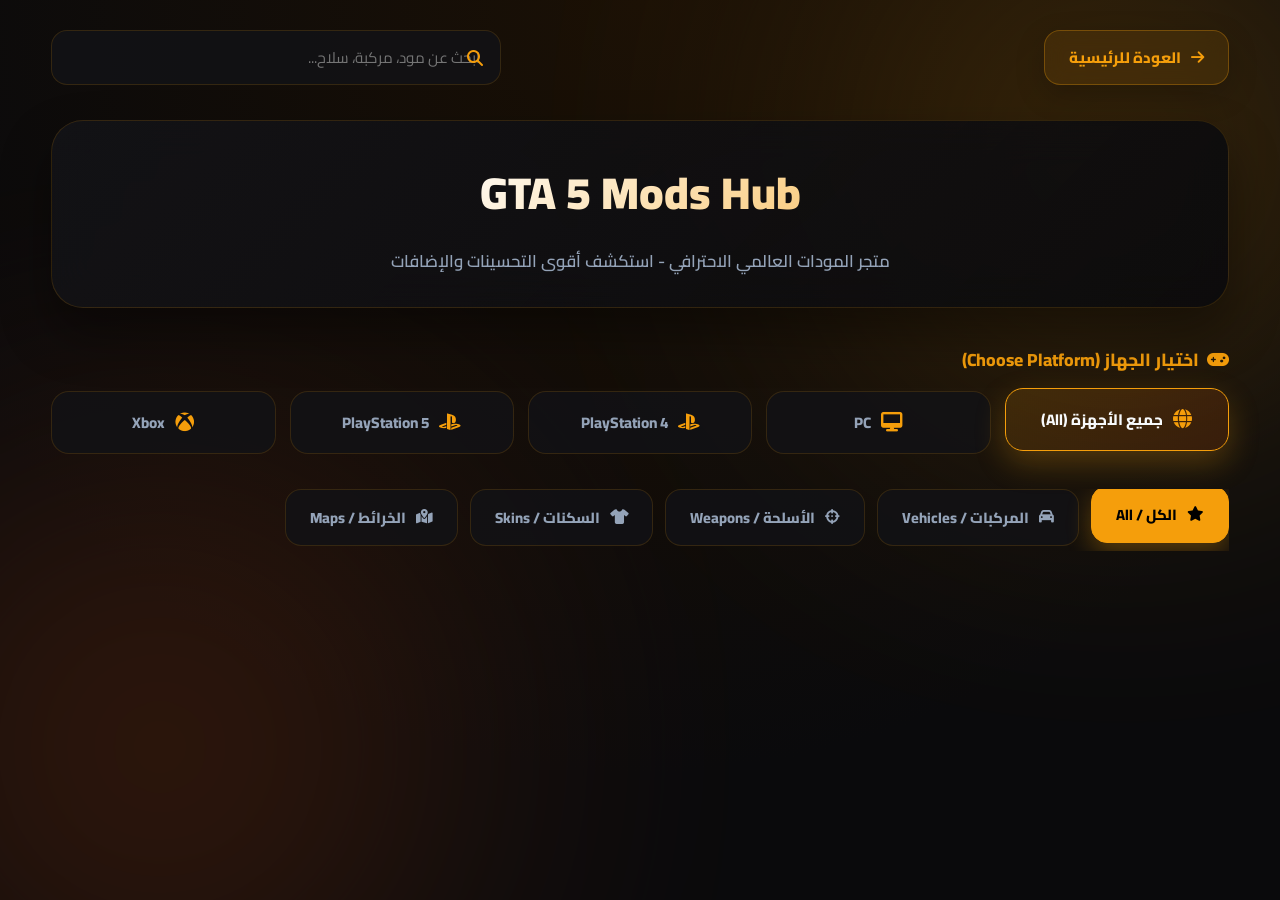
==== commit 30981572: "Update gta-mods.html" ====
--- a/gta-mods.html
+++ b/gta-mods.html
@@ -255,6 +255,7 @@
             box-shadow: 0 15px 35px rgba(0,0,0,0.3);
             position: relative;
             animation: fadeInCard 0.4s ease forwards;
+            cursor: pointer;
         }
         @keyframes fadeInCard {
             from { opacity: 0; transform: translateY(15px); }
@@ -357,6 +358,104 @@
             transform: translateY(-2px);
         }
 
+        /* نافذة تفاصيل المود المنبثقة (Modal) */
+        .mod-modal {
+            position: fixed;
+            inset: 0;
+            background: rgba(5, 5, 7, 0.85);
+            backdrop-filter: blur(15px);
+            z-index: 1000;
+            display: none;
+            align-items: center;
+            justify-content: center;
+            padding: 20px;
+            overflow-y: auto;
+        }
+        .mod-modal.active {
+            display: flex;
+            animation: fadeInModal 0.3s ease;
+        }
+        @keyframes fadeInModal {
+            from { opacity: 0; transform: scale(0.95); }
+            to { opacity: 1; transform: scale(1); }
+        }
+        .modal-content-box {
+            background: #121216;
+            border: 1px solid var(--border-glass);
+            border-radius: 28px;
+            width: 100%;
+            max-width: 850px;
+            max-height: 90vh;
+            overflow-y: auto;
+            padding: 30px;
+            position: relative;
+            box-shadow: 0 30px 60px rgba(0,0,0,0.6);
+            display: flex;
+            flex-direction: column;
+            gap: 20px;
+        }
+        .modal-close-btn {
+            position: absolute;
+            top: 20px;
+            left: 20px;
+            background: rgba(255, 255, 255, 0.05);
+            border: 1px solid rgba(255, 255, 255, 0.1);
+            color: var(--text-primary);
+            width: 40px;
+            height: 40px;
+            border-radius: 50%;
+            cursor: pointer;
+            display: flex;
+            align-items: center;
+            justify-content: center;
+            font-size: 1.1rem;
+            transition: var(--transition-swift);
+        }
+        .modal-close-btn:hover {
+            background: var(--gta-orange);
+            border-color: var(--gta-orange);
+        }
+        .modal-main-img {
+            width: 100%;
+            height: 320px;
+            object-fit: cover;
+            border-radius: 20px;
+            border: 1px solid var(--border-glass);
+        }
+        .modal-gallery {
+            display: grid;
+            grid-template-columns: repeat(3, 1fr);
+            gap: 12px;
+        }
+        .modal-gallery img {
+            width: 100%;
+            height: 100px;
+            object-fit: cover;
+            border-radius: 12px;
+            border: 1px solid var(--border-glass);
+            cursor: pointer;
+            transition: var(--transition-swift);
+        }
+        .modal-gallery img:hover {
+            transform: scale(1.03);
+            border-color: var(--gta-gold);
+        }
+        .modal-details-text {
+            color: var(--text-secondary);
+            font-size: 0.95rem;
+            line-height: 1.8;
+            white-space: pre-line;
+            background: rgba(0,0,0,0.3);
+            padding: 20px;
+            border-radius: 16px;
+            border: 1px solid rgba(255,255,255,0.05);
+        }
+        .modal-author-link {
+            color: var(--gta-gold);
+            text-decoration: underline;
+            font-weight: 800;
+        }
+
         .no-results {
             grid-column: 1 / -1;
             text-align: center;
@@ -379,6 +478,9 @@
                 grid-template-columns: 1fr;
             }
             .mods-grid {
+                grid-template-columns: 1fr;
+            }
+            .modal-gallery {
                 grid-template-columns: 1fr;
             }
         }
@@ -456,6 +558,29 @@
 
     </div>
 
+    <!-- نافذة تفاصيل المود -->
+    <div class="mod-modal" id="modModal">
+        <div class="modal-content-box">
+            <button class="modal-close-btn" id="closeModalBtn">
+                <i class="fas fa-times"></i>
+            </button>
+            <img id="modalMainImg" src="" alt="" class="modal-main-img">
+            <div class="modal-gallery" id="modalGallery"></div>
+            <h2 id="modalTitle" style="color: var(--text-primary); font-size: 1.5rem; font-weight: 900;"></h2>
+            <div style="display: flex; gap: 15px; font-size: 0.9rem; color: var(--text-secondary); font-weight: 700;">
+                <span>الإصدار: <strong id="modalVersion" style="color: var(--gta-gold);"></strong></span>
+                <span>الحجم: <strong id="modalSize" style="color: var(--gta-gold);"></strong></span>
+                <span>تاريخ الإضافة: <strong id="modalDate" style="color: var(--gta-gold);"></strong></span>
+            </div>
+            <div class="modal-details-text" id="modalDescText"></div>
+            <div style="display: flex; justify-content: flex-end; gap: 15px; margin-top: 10px;">
+                <a id="modalDownloadBtn" href="" class="download-btn-direct" target="_blank">
+                    <i class="fas fa-download"></i> تحميل المود
+                </a>
+            </div>
+        </div>
+    </div>
+
     <script>
         const modsDatabase = [
             {
@@ -464,10 +589,49 @@
                 category: "maps",
                 platform: "PC",
                 thumbnail: "https://res.cloudinary.com/dbahe7lxz/image/upload/v1784921012/idraaak/wblytxqj22cwoqqa2nsr.jpg",
-                currentVersion: "v1.2.1",
+                gallery: [
+                    "https://res.cloudinary.com/dbahe7lxz/image/upload/v1784921012/idraaak/wblytxqj22cwoqqa2nsr.jpg",
+                    "https://res.cloudinary.com/dbahe7lxz/image/upload/v1784921064/idraaak/a7p1bkluf56beb1uhyj1.jpg",
+                    "https://res.cloudinary.com/dbahe7lxz/image/upload/v1784921104/idraaak/wyr9ks6v7djspbgevz6m.jpg"
+                ],
+                currentVersion: "1.2.1",
                 fileSize: "70.4 MB",
                 addedDate: "2026/24/7",
-                description: "إضافة منصة نفط صغيرة بتكلفة أقل من LS، متوافقة مع وضع اللعب الفردي و FiveM.",
+                author: "LouieDevs",
+                authorLink: "https://www.gta5-mods.com/maps/oil-rig-add-on-sp-fivem",
+                description: `الوصف: إضافة منصة نفط صغيرة بتكلفة أقل من LS.
+صاحب المود: LouieDevs (رابط صفحته/المود الأصلي: https://www.gta5-mods.com/maps/oil-rig-add-on-sp-fivem)
+
+-----------------------------------------
+حقوق الملكية:
+"Louies Development" (أنا) لمنصة النفط ومبنى العرض المؤقت!
+-----------------------------------------
+--سجل التغييرات--
+1.0 - الإصدار
+1.1 - تم إصلاح الحواجز الواقية
+1.1.1 - تم إصلاح التنزيل لـ FiveM
+1.2 - تم إصلاح مشكلة عدم ظهور منصة منصة النفط في وضع اللاعب الفردي
+1.2.1 - تم إصلاح مشكلة عدم ظهور منصة منصة النفط في وضع اللاعب الفردي مرة أخرى
+-----------------------------------------
+الميزات: 
+- 3x إضاءة LOD
+- داخلية
+- 1500 LOD Dist لمنصة النفط
+- إضاءة جيدة 
+-----------------------------------------
+التثبيت في FiveM:
+أ - افتح الملف باستخدام 7zip أو Winrar أو أي برنامج آخر يسمح لك بفك ضغط هذا النوع من الملفات.
+ب - فك ضغط الملف في مجلد الخريطة وابدأ من ملف server.cfg.
+
+التثبيت في وضع اللاعب الفردي:
+أ - افتح OpenIV وقم بتمكين وضع التحرير.
+ب - انتقل إلى المسار mods\update\x64\dlcpacks.
+ج - اسحب مجلد DLC الخاص بالخريطة إلى مجلد dlcpacks ثم انسخ اسم مجلد DLC هذا.
+د - ارجع إلى مجلد التحديث وانقر نقرًا مزدوجًا لفتح ملف update.rpf.
+هـ - افتح مجلد common\data، وابحث عن ملف dlclist.xml، وانقر عليه بزر الماوس الأيمن، ثم اختر "تحرير".
+و - انتقل إلى أسفل الملف، وانسخ السطر الأخير من التعليمات البرمجية، واضغط على مفتاح الإدخال، ثم الصقه في سطر جديد.
+ز - استبدل اسم DLC في السطر الجديد باسم مجلد DLC الخاص بخريطتك.
+ح - احفظ الملف. اكتمل التثبيت، شغّل اللعبة لاستخدام التعديل.`,
                 downloadLink: "https://download1500.mediafire.com/ef6yt9gn1j3gXHybMH1oBheS1zf93TIH2bR54oI1LUbNLTZlFHzS-cESywPrJ4ZjqHZiDihVNbNyl28pHrKyJS7NUK9Eizit9A-PVvVrtmI8w5tiXuTJia40l4hhd1BlzbUIMOsxPG-yr2_QME4ap8rWA6EBA4e7CWvzkxG7xYw8JlQf/nt3eivb3rmvguu5/5b3aaf-LD_SmoilRig+SP+FIX+AGAIN.rar"
             }
         ];
@@ -478,6 +642,8 @@
 
         const modsGrid = document.getElementById('modsGrid');
         const searchInput = document.getElementById('searchInput');
+        const modModal = document.getElementById('modModal');
+        const closeModalBtn = document.getElementById('closeModalBtn');
 
         function renderMods() {
             modsGrid.innerHTML = '';
@@ -528,18 +694,64 @@
                             <span>الإصدار: ${mod.currentVersion}</span>
                         </div>
                         <h3 class="mod-title">${mod.title}</h3>
-                        <p class="mod-desc">${mod.description}</p>
+                        <p class="mod-desc">${mod.description.split('\n')[0]}</p>
                         <div class="mod-footer-card">
                             <span style="font-size: 0.8rem; color: var(--text-secondary);"><i class="far fa-calendar-alt"></i> ${mod.addedDate}</span>
-                            <a href="${mod.downloadLink}" class="download-btn-direct" target="_blank">
+                            <a href="${mod.downloadLink}" class="download-btn-direct" target="_blank" onclick="event.stopPropagation();">
                                 <i class="fas fa-download"></i> تحميل المود
                             </a>
                         </div>
                     </div>
                 `;
+
+                card.addEventListener('click', () => {
+                    openModal(mod);
+                });
+
                 modsGrid.appendChild(card);
             });
         }
+
+        function openModal(mod) {
+            document.getElementById('modalMainImg').src = mod.thumbnail;
+            document.getElementById('modalTitle').textContent = mod.title;
+            document.getElementById('modalVersion').textContent = mod.currentVersion;
+            document.getElementById('modalSize').textContent = mod.fileSize;
+            document.getElementById('modalDate').textContent = mod.addedDate;
+            document.getElementById('modalDownloadBtn').href = mod.downloadLink;
+
+            const galleryContainer = document.getElementById('modalGallery');
+            galleryContainer.innerHTML = '';
+            if (mod.gallery && mod.gallery.length > 0) {
+                mod.gallery.forEach(imgUrl => {
+                    const img = document.createElement('img');
+                    img.src = imgUrl;
+                    img.alt = "صورة توضيحية";
+                    img.addEventListener('click', () => {
+                        document.getElementById('modalMainImg').src = imgUrl;
+                    });
+                    galleryContainer.appendChild(img);
+                });
+            }
+
+            let formattedDesc = mod.description.replace(
+                "https://www.gta5-mods.com/maps/oil-rig-add-on-sp-fivem", 
+                `<a href="${mod.authorLink}" class="modal-author-link" target="_blank">${mod.authorLink}</a>`
+            );
+            document.getElementById('modalDescText').innerHTML = formattedDesc;
+
+            modModal.classList.add('active');
+        }
+
+        closeModalBtn.addEventListener('click', () => {
+            modModal.classList.remove('active');
+        });
+
+        modModal.addEventListener('click', (e) => {
+            if (e.target === modModal) {
+                modModal.classList.remove('active');
+            }
+        });
 
         document.querySelectorAll('.platform-btn').forEach(btn => {
             btn.addEventListener('click', () => {
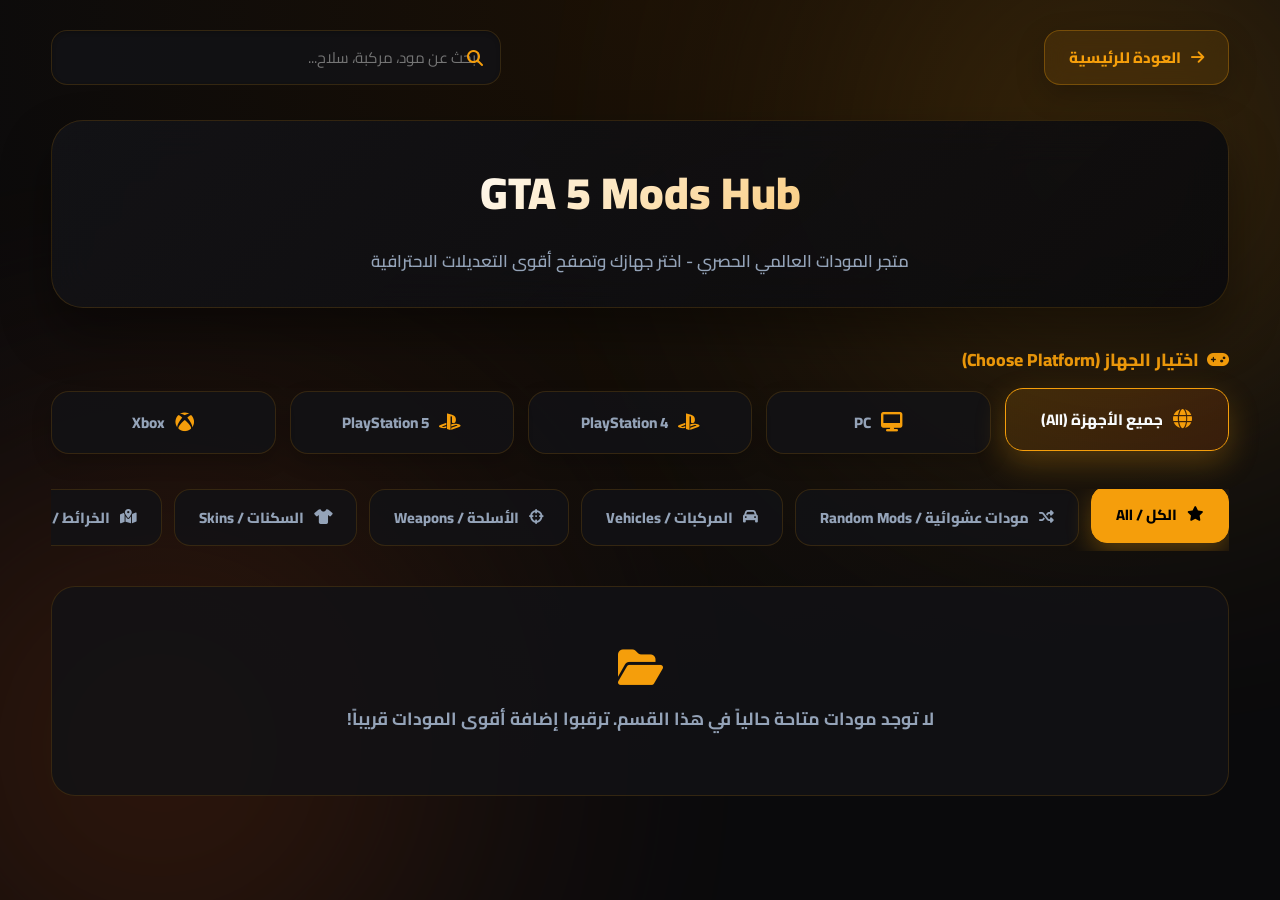
==== commit a8feb93e: "Update gta-mods.html" ====
--- a/gta-mods.html
+++ b/gta-mods.html
@@ -3,8 +3,8 @@
 <head>
     <meta charset="UTF-8">
     <meta name="viewport" content="width=device-width, initial-scale=1.0, maximum-scale=1.0, user-scalable=no">
-    <meta name="description" content="منصة مودات GTA 5 العالمية - استكشف أقوى المودات والتحسينات">
-    <title>GTA 5 Mods Hub | منصة المودات العالمية</title>
+    <meta name="description" content="متجر مودات GTA 5 العالمي - استكشف أقوى المودات والتحسينات لأجهزة الكمبيوتر والكونسول">
+    <title>GTA 5 Mods | متجر المودات العالمي</title>
     <link rel="icon" href="logo2.png" type="image/png">
     <link rel="stylesheet" href="https://cdnjs.cloudflare.com/ajax/libs/font-awesome/6.4.2/css/all.min.css">
     <link href="https://fonts.googleapis.com/css2?family=Cairo:wght@400;600;700;900&family=Plus+Jakarta+Sans:wght@400;600;700;800&display=swap" rel="stylesheet">
@@ -41,6 +41,7 @@
             position: relative;
         }
 
+        /* خلفية ضوئية متحركة (Floating Lights & Gradients) */
         .ambient-backdrop {
             position: fixed;
             inset: 0;
@@ -66,6 +67,7 @@
             100% { transform: translate(30px, -30px) scale(1.15); }
         }
 
+        /* حاوية الصفحة الرئيسية */
         .page-container {
             max-width: 1500px;
             margin: 0 auto;
@@ -75,6 +77,7 @@
             gap: 35px;
         }
 
+        /* شريط التنقل العلوي وزر الرجوع */
         .top-nav-bar {
             display: flex;
             align-items: center;
@@ -101,10 +104,11 @@
         .back-btn:hover {
             background: var(--gta-gold);
             color: #000;
-            transform: translateX(-3px);
+            transform: translateX(-5px);
             box-shadow: 0 15px 35px rgba(245, 158, 11, 0.4);
         }
 
+        /* شريط البحث الفوري */
         .search-wrapper {
             position: relative;
             flex: 1;
@@ -120,6 +124,7 @@
             font-family: inherit;
             font-size: 0.95rem;
             transition: var(--transition-swift);
+            box-shadow: inset 0 2px 4px rgba(0,0,0,0.2);
         }
         .search-input-field:focus {
             outline: none;
@@ -135,6 +140,7 @@
             pointer-events: none;
         }
 
+        /* الهيدر والعنوان الرئيسي */
         .store-hero {
             text-align: center;
             padding: 30px 20px;
@@ -143,6 +149,8 @@
             border-radius: 32px;
             backdrop-filter: blur(20px);
             box-shadow: 0 25px 50px rgba(0,0,0,0.4);
+            position: relative;
+            overflow: hidden;
         }
         .store-hero h1 {
             font-size: 2.8rem;
@@ -158,6 +166,7 @@
             font-weight: 600;
         }
 
+        /* اختيار الجهاز (Platform Selector) */
         .platforms-section {
             display: flex;
             flex-direction: column;
@@ -191,6 +200,7 @@
             justify-content: center;
             gap: 10px;
             transition: var(--transition-swift);
+            box-shadow: 0 8px 20px rgba(0,0,0,0.2);
         }
         .platform-btn i {
             font-size: 1.2rem;
@@ -204,6 +214,7 @@
             box-shadow: 0 12px 30px rgba(245, 158, 11, 0.25);
         }
 
+        /* شريط الأقسام (Tabs Bar) */
         .tabs-bar {
             display: flex;
             gap: 12px;
@@ -238,12 +249,14 @@
             box-shadow: 0 10px 25px rgba(245, 158, 11, 0.3);
         }
 
+        /* شبكة عرض المودات (Mod Cards Grid) */
         .mods-grid {
             display: grid;
             grid-template-columns: repeat(auto-fill, minmax(320px, 1fr));
             gap: 25px;
         }
 
+        /* بطاقة المود الاحترافية */
         .mod-card {
             background: var(--gta-card-bg);
             border: 1px solid var(--border-glass);
@@ -255,7 +268,6 @@
             box-shadow: 0 15px 35px rgba(0,0,0,0.3);
             position: relative;
             animation: fadeInCard 0.4s ease forwards;
-            cursor: pointer;
         }
         @keyframes fadeInCard {
             from { opacity: 0; transform: translateY(15px); }
@@ -264,7 +276,7 @@
         .mod-card:hover {
             border-color: var(--gta-gold);
             transform: translateY(-6px);
-            box-shadow: 0 25px 50px rgba(245, 158, 11, 0.25);
+            box-shadow: 0 25px 50px rgba(245, 158, 11, 0.2);
         }
 
         .mod-img-wrapper {
@@ -301,7 +313,7 @@
             padding: 22px;
             display: flex;
             flex-direction: column;
-            gap: 12px;
+            gap: 14px;
             flex: 1;
         }
         .mod-meta-row {
@@ -324,138 +336,69 @@
             color: var(--text-primary);
         }
         .mod-desc {
+            font-size: 0.9rem;
             color: var(--text-secondary);
-            font-size: 0.9rem;
             line-height: 1.6;
-        }
-        .mod-footer-card {
+            flex: 1;
+        }
+        .mod-footer-info {
             display: flex;
             justify-content: space-between;
             align-items: center;
-            margin-top: auto;
-            padding-top: 15px;
+            font-size: 0.8rem;
+            color: var(--text-secondary);
             border-top: 1px solid rgba(255,255,255,0.05);
-        }
-        .download-btn-direct {
+            padding-top: 12px;
+        }
+
+        /* أزرار الإجراءات داخل البطاقة */
+        .mod-actions {
+            display: grid;
+            grid-template-columns: 1fr auto;
+            gap: 10px;
+            margin-top: 5px;
+        }
+        .btn-download {
             background: linear-gradient(135deg, var(--gta-gold), var(--gta-orange));
             color: #000;
             border: none;
-            padding: 10px 20px;
-            border-radius: 12px;
+            padding: 12px 20px;
+            border-radius: 14px;
             font-family: inherit;
             font-weight: 900;
-            font-size: 0.9rem;
+            font-size: 0.92rem;
             cursor: pointer;
-            text-decoration: none;
-            display: inline-flex;
-            align-items: center;
+            display: flex;
+            align-items: center;
+            justify-content: center;
             gap: 8px;
             transition: var(--transition-swift);
-            box-shadow: 0 5px 15px rgba(245, 158, 11, 0.3);
-        }
-        .download-btn-direct:hover {
+            text-decoration: none;
+            box-shadow: 0 8px 20px rgba(245, 158, 11, 0.3);
+        }
+        .btn-download:hover {
             filter: brightness(1.15);
-            transform: translateY(-2px);
-        }
-
-        /* نافذة تفاصيل المود المنبثقة (Modal) */
-        .mod-modal {
-            position: fixed;
-            inset: 0;
-            background: rgba(5, 5, 7, 0.85);
-            backdrop-filter: blur(15px);
-            z-index: 1000;
-            display: none;
+            transform: scale(1.02);
+        }
+        .btn-copy {
+            background: rgba(255, 255, 255, 0.05);
+            border: 1px solid var(--border-glass);
+            color: var(--text-primary);
+            width: 46px;
+            border-radius: 14px;
+            cursor: pointer;
+            display: flex;
             align-items: center;
             justify-content: center;
-            padding: 20px;
-            overflow-y: auto;
-        }
-        .mod-modal.active {
-            display: flex;
-            animation: fadeInModal 0.3s ease;
-        }
-        @keyframes fadeInModal {
-            from { opacity: 0; transform: scale(0.95); }
-            to { opacity: 1; transform: scale(1); }
-        }
-        .modal-content-box {
-            background: #121216;
-            border: 1px solid var(--border-glass);
-            border-radius: 28px;
-            width: 100%;
-            max-width: 850px;
-            max-height: 90vh;
-            overflow-y: auto;
-            padding: 30px;
-            position: relative;
-            box-shadow: 0 30px 60px rgba(0,0,0,0.6);
-            display: flex;
-            flex-direction: column;
-            gap: 20px;
-        }
-        .modal-close-btn {
-            position: absolute;
-            top: 20px;
-            left: 20px;
-            background: rgba(255, 255, 255, 0.05);
-            border: 1px solid rgba(255, 255, 255, 0.1);
-            color: var(--text-primary);
-            width: 40px;
-            height: 40px;
-            border-radius: 50%;
-            cursor: pointer;
-            display: flex;
-            align-items: center;
-            justify-content: center;
-            font-size: 1.1rem;
             transition: var(--transition-swift);
         }
-        .modal-close-btn:hover {
-            background: var(--gta-orange);
-            border-color: var(--gta-orange);
-        }
-        .modal-main-img {
-            width: 100%;
-            height: 320px;
-            object-fit: cover;
-            border-radius: 20px;
-            border: 1px solid var(--border-glass);
-        }
-        .modal-gallery {
-            display: grid;
-            grid-template-columns: repeat(3, 1fr);
-            gap: 12px;
-        }
-        .modal-gallery img {
-            width: 100%;
-            height: 100px;
-            object-fit: cover;
-            border-radius: 12px;
-            border: 1px solid var(--border-glass);
-            cursor: pointer;
-            transition: var(--transition-swift);
-        }
-        .modal-gallery img:hover {
-            transform: scale(1.03);
+        .btn-copy:hover {
+            background: rgba(245, 158, 11, 0.2);
             border-color: var(--gta-gold);
-        }
-        .modal-details-text {
-            color: var(--text-secondary);
-            font-size: 0.95rem;
-            line-height: 1.8;
-            white-space: pre-line;
-            background: rgba(0,0,0,0.3);
-            padding: 20px;
-            border-radius: 16px;
-            border: 1px solid rgba(255,255,255,0.05);
-        }
-        .modal-author-link {
             color: var(--gta-gold);
-            text-decoration: underline;
-            font-weight: 800;
-        }
-
+        }
+
+        /* حالة عدم وجود نتائج أو مودات فارغة */
         .no-results {
             grid-column: 1 / -1;
             text-align: center;
@@ -468,33 +411,89 @@
             border-radius: 24px;
         }
 
+        /* تأثير التموج للأزرار (Ripple Effect) */
+        .ripple {
+            position: absolute;
+            background: rgba(255, 255, 255, 0.4);
+            border-radius: 50%;
+            transform: scale(0);
+            animation: rippleAnim 0.5s linear;
+            pointer-events: none;
+        }
+        @keyframes rippleAnim {
+            to { transform: scale(4); opacity: 0; }
+        }
+
+        /* إشعار Toast منبثق */
+        .toast-alert {
+            position: fixed;
+            bottom: 30px;
+            left: 30px;
+            background: rgba(18, 18, 22, 0.95);
+            border: 1px solid var(--gta-gold);
+            color: var(--text-primary);
+            padding: 16px 26px;
+            border-radius: 16px;
+            font-weight: 800;
+            box-shadow: 0 20px 40px rgba(0,0,0,0.5);
+            z-index: 9999;
+            display: flex;
+            align-items: center;
+            gap: 12px;
+            transform: translateY(100px);
+            opacity: 0;
+            transition: var(--transition-swift);
+        }
+        .toast-alert.show {
+            transform: translateY(0);
+            opacity: 1;
+        }
+        .toast-alert i {
+            color: var(--gta-gold);
+            font-size: 1.3rem;
+        }
+
+        /* تصميم متجاوب تام للهاتف (Responsive 100%) */
         @media (max-width: 1024px) {
             .platforms-grid {
                 grid-template-columns: repeat(2, 1fr);
             }
+            .store-hero h1 {
+                font-size: 2.2rem;
+            }
+            .page-container {
+                padding: 20px 3% 40px;
+            }
         }
         @media (max-width: 600px) {
             .platforms-grid {
                 grid-template-columns: 1fr;
             }
+            .top-nav-bar {
+                flex-direction: column;
+                align-items: stretch;
+            }
+            .search-wrapper {
+                max-width: 100%;
+            }
             .mods-grid {
                 grid-template-columns: 1fr;
             }
-            .modal-gallery {
-                grid-template-columns: 1fr;
-            }
         }
     </style>
 </head>
 <body>
 
+    <!-- الخلفية الضوئية -->
     <div class="ambient-backdrop">
         <div class="glow-orb orb-1"></div>
         <div class="glow-orb orb-2"></div>
     </div>
 
+    <!-- محتوى الصفحة -->
     <div class="page-container">
 
+        <!-- شريط التنقل العلوي -->
         <div class="top-nav-bar">
             <a href="index.html" class="back-btn">
                 <i class="fas fa-arrow-right"></i>
@@ -506,16 +505,18 @@
             </div>
         </div>
 
+        <!-- واجهة الترحيب -->
         <header class="store-hero">
             <h1>GTA 5 Mods Hub</h1>
-            <p>متجر المودات العالمي الاحترافي - استكشف أقوى التحسينات والإضافات</p>
+            <p>متجر المودات العالمي الحصري - اختر جهازك وتصفح أقوى التعديلات الاحترافية</p>
         </header>
 
+        <!-- اختيار الجهاز (Platform Selector) -->
         <div class="platforms-section">
             <div class="section-label">
                 <i class="fas fa-gamepad"></i> اختيار الجهاز (Choose Platform)
             </div>
-            <div class="platforms-grid">
+            <div class="platforms-grid" id="platformsContainer">
                 <button class="platform-btn active" data-platform="all">
                     <i class="fas fa-globe"></i> جميع الأجهزة (All)
                 </button>
@@ -534,9 +535,13 @@
             </div>
         </div>
 
+        <!-- شريط الأقسام (Tabs Bar) -->
         <div class="tabs-bar" id="tabsContainer">
             <button class="tab-btn active" data-category="all">
                 <i class="fas fa-star"></i> الكل / All
+            </button>
+            <button class="tab-btn" data-category="random">
+                <i class="fas fa-random"></i> مودات عشوائية / Random Mods
             </button>
             <button class="tab-btn" data-category="vehicles">
                 <i class="fas fa-car"></i> المركبات / Vehicles
@@ -552,89 +557,23 @@
             </button>
         </div>
 
+        <!-- شبكة عرض المودات الديناميكية (فارغة بانتظار موداتك) -->
         <section class="mods-grid" id="modsGrid">
-            <!-- يتم التعبئة تلقائياً -->
+            <!-- تمت إزالة المودات السابقة بالكامل -->
         </section>
 
     </div>
 
-    <!-- نافذة تفاصيل المود -->
-    <div class="mod-modal" id="modModal">
-        <div class="modal-content-box">
-            <button class="modal-close-btn" id="closeModalBtn">
-                <i class="fas fa-times"></i>
-            </button>
-            <img id="modalMainImg" src="" alt="" class="modal-main-img">
-            <div class="modal-gallery" id="modalGallery"></div>
-            <h2 id="modalTitle" style="color: var(--text-primary); font-size: 1.5rem; font-weight: 900;"></h2>
-            <div style="display: flex; gap: 15px; font-size: 0.9rem; color: var(--text-secondary); font-weight: 700;">
-                <span>الإصدار: <strong id="modalVersion" style="color: var(--gta-gold);"></strong></span>
-                <span>الحجم: <strong id="modalSize" style="color: var(--gta-gold);"></strong></span>
-                <span>تاريخ الإضافة: <strong id="modalDate" style="color: var(--gta-gold);"></strong></span>
-            </div>
-            <div class="modal-details-text" id="modalDescText"></div>
-            <div style="display: flex; justify-content: flex-end; gap: 15px; margin-top: 10px;">
-                <a id="modalDownloadBtn" href="" class="download-btn-direct" target="_blank">
-                    <i class="fas fa-download"></i> تحميل المود
-                </a>
-            </div>
-        </div>
+    <!-- إشعار Toast المنبثق -->
+    <div id="toastAlert" class="toast-alert">
+        <i class="fas fa-check-circle"></i>
+        <span id="toastMessage">تم نسخ الرابط بنجاح!</span>
     </div>
 
     <script>
-        const modsDatabase = [
-            {
-                id: "oil-rig-map",
-                title: "منصة النفط [إضافة خاصة / FiveM & SP]",
-                category: "maps",
-                platform: "PC",
-                thumbnail: "https://res.cloudinary.com/dbahe7lxz/image/upload/v1784921012/idraaak/wblytxqj22cwoqqa2nsr.jpg",
-                gallery: [
-                    "https://res.cloudinary.com/dbahe7lxz/image/upload/v1784921012/idraaak/wblytxqj22cwoqqa2nsr.jpg",
-                    "https://res.cloudinary.com/dbahe7lxz/image/upload/v1784921064/idraaak/a7p1bkluf56beb1uhyj1.jpg",
-                    "https://res.cloudinary.com/dbahe7lxz/image/upload/v1784921104/idraaak/wyr9ks6v7djspbgevz6m.jpg"
-                ],
-                currentVersion: "1.2.1",
-                fileSize: "70.4 MB",
-                addedDate: "2026/24/7",
-                author: "LouieDevs",
-                authorLink: "https://www.gta5-mods.com/maps/oil-rig-add-on-sp-fivem",
-                description: `الوصف: إضافة منصة نفط صغيرة بتكلفة أقل من LS.
-صاحب المود: LouieDevs (رابط صفحته/المود الأصلي: https://www.gta5-mods.com/maps/oil-rig-add-on-sp-fivem)
-
------------------------------------------
-حقوق الملكية:
-"Louies Development" (أنا) لمنصة النفط ومبنى العرض المؤقت!
------------------------------------------
---سجل التغييرات--
-1.0 - الإصدار
-1.1 - تم إصلاح الحواجز الواقية
-1.1.1 - تم إصلاح التنزيل لـ FiveM
-1.2 - تم إصلاح مشكلة عدم ظهور منصة منصة النفط في وضع اللاعب الفردي
-1.2.1 - تم إصلاح مشكلة عدم ظهور منصة منصة النفط في وضع اللاعب الفردي مرة أخرى
------------------------------------------
-الميزات: 
-- 3x إضاءة LOD
-- داخلية
-- 1500 LOD Dist لمنصة النفط
-- إضاءة جيدة 
------------------------------------------
-التثبيت في FiveM:
-أ - افتح الملف باستخدام 7zip أو Winrar أو أي برنامج آخر يسمح لك بفك ضغط هذا النوع من الملفات.
-ب - فك ضغط الملف في مجلد الخريطة وابدأ من ملف server.cfg.
-
-التثبيت في وضع اللاعب الفردي:
-أ - افتح OpenIV وقم بتمكين وضع التحرير.
-ب - انتقل إلى المسار mods\update\x64\dlcpacks.
-ج - اسحب مجلد DLC الخاص بالخريطة إلى مجلد dlcpacks ثم انسخ اسم مجلد DLC هذا.
-د - ارجع إلى مجلد التحديث وانقر نقرًا مزدوجًا لفتح ملف update.rpf.
-هـ - افتح مجلد common\data، وابحث عن ملف dlclist.xml، وانقر عليه بزر الماوس الأيمن، ثم اختر "تحرير".
-و - انتقل إلى أسفل الملف، وانسخ السطر الأخير من التعليمات البرمجية، واضغط على مفتاح الإدخال، ثم الصقه في سطر جديد.
-ز - استبدل اسم DLC في السطر الجديد باسم مجلد DLC الخاص بخريطتك.
-ح - احفظ الملف. اكتمل التثبيت، شغّل اللعبة لاستخدام التعديل.`,
-                downloadLink: "https://download1500.mediafire.com/ef6yt9gn1j3gXHybMH1oBheS1zf93TIH2bR54oI1LUbNLTZlFHzS-cESywPrJ4ZjqHZiDihVNbNyl28pHrKyJS7NUK9Eizit9A-PVvVrtmI8w5tiXuTJia40l4hhd1BlzbUIMOsxPG-yr2_QME4ap8rWA6EBA4e7CWvzkxG7xYw8JlQf/nt3eivb3rmvguu5/5b3aaf-LD_SmoilRig+SP+FIX+AGAIN.rar"
-            }
-        ];
+        /* 📦 قاعدة بيانات المودات (فارغة وجاهزة لإضافة موداتك المستقبليّة بكل سهولة) */
+        /* عند رغبتك بإضافة مود جديد، ضع بياناته هنا وسيظهر تلقائياً في مكانه المخصص */
+        const modsDatabase = [];
 
         let currentPlatform = 'all';
         let currentCategory = 'all';
@@ -642,9 +581,8 @@
 
         const modsGrid = document.getElementById('modsGrid');
         const searchInput = document.getElementById('searchInput');
-        const modModal = document.getElementById('modModal');
-        const closeModalBtn = document.getElementById('closeModalBtn');
-
+
+        /* دالة عرض وترشيح المودات تلقائياً */
         function renderMods() {
             modsGrid.innerHTML = '';
 
@@ -654,9 +592,9 @@
                 
                 const query = searchQuery.toLowerCase();
                 const matchesSearch = mod.title.toLowerCase().includes(query) ||
-                                    mod.description.toLowerCase().includes(query) ||
-                                    mod.category.toLowerCase().includes(query) ||
-                                    mod.platform.toLowerCase().includes(query);
+                                      mod.description.toLowerCase().includes(query) ||
+                                      mod.category.toLowerCase().includes(query) ||
+                                      mod.platform.toLowerCase().includes(query);
 
                 return matchesPlatform && matchesCategory && matchesSearch;
             });
@@ -676,7 +614,8 @@
                     vehicles: "🚗 المركبات",
                     weapons: "🔫 الأسلحة",
                     skins: "👕 السكنات",
-                    maps: "🗺 الخرائط"
+                    maps: "🗺 الخرائط",
+                    random: "⭐ مودات عشوائية"
                 };
 
                 const card = document.createElement('div');
@@ -685,97 +624,95 @@
 
                 card.innerHTML = `
                     <div class="mod-img-wrapper">
-                        <img src="${mod.thumbnail}" alt="${mod.title}" loading="lazy">
+                        <img src="${mod.image}" alt="${mod.title}" loading="lazy">
                         <span class="mod-badge-platform">${mod.platform}</span>
                     </div>
                     <div class="mod-body">
                         <div class="mod-meta-row">
-                            <span class="mod-category-tag">${categoryNames[mod.category] || '🗺 الخرائط'}</span>
-                            <span>الإصدار: ${mod.currentVersion}</span>
+                            <span class="mod-category-tag">${categoryNames[mod.category] || '⭐ عشوائي'}</span>
+                            <span>الإصدار: ${mod.version}</span>
                         </div>
                         <h3 class="mod-title">${mod.title}</h3>
-                        <p class="mod-desc">${mod.description.split('\n')[0]}</p>
-                        <div class="mod-footer-card">
-                            <span style="font-size: 0.8rem; color: var(--text-secondary);"><i class="far fa-calendar-alt"></i> ${mod.addedDate}</span>
-                            <a href="${mod.downloadLink}" class="download-btn-direct" target="_blank" onclick="event.stopPropagation();">
+                        <p class="mod-desc">${mod.description}</p>
+                        <div class="mod-footer-info">
+                            <span><i class="far fa-calendar-alt"></i> ${mod.date}</span>
+                        </div>
+                        <div class="mod-actions">
+                            <a href="${mod.downloadLink}" class="btn-download" onclick="triggerRipple(event)">
                                 <i class="fas fa-download"></i> تحميل المود
                             </a>
+                            <button class="btn-copy" onclick="copyModLink('${mod.title}', event)" aria-label="نسخ الرابط">
+                                <i class="fas fa-copy"></i>
+                            </button>
                         </div>
                     </div>
                 `;
-
-                card.addEventListener('click', () => {
-                    openModal(mod);
-                });
-
                 modsGrid.appendChild(card);
             });
         }
 
-        function openModal(mod) {
-            document.getElementById('modalMainImg').src = mod.thumbnail;
-            document.getElementById('modalTitle').textContent = mod.title;
-            document.getElementById('modalVersion').textContent = mod.currentVersion;
-            document.getElementById('modalSize').textContent = mod.fileSize;
-            document.getElementById('modalDate').textContent = mod.addedDate;
-            document.getElementById('modalDownloadBtn').href = mod.downloadLink;
-
-            const galleryContainer = document.getElementById('modalGallery');
-            galleryContainer.innerHTML = '';
-            if (mod.gallery && mod.gallery.length > 0) {
-                mod.gallery.forEach(imgUrl => {
-                    const img = document.createElement('img');
-                    img.src = imgUrl;
-                    img.alt = "صورة توضيحية";
-                    img.addEventListener('click', () => {
-                        document.getElementById('modalMainImg').src = imgUrl;
-                    });
-                    galleryContainer.appendChild(img);
-                });
-            }
-
-            let formattedDesc = mod.description.replace(
-                "https://www.gta5-mods.com/maps/oil-rig-add-on-sp-fivem", 
-                `<a href="${mod.authorLink}" class="modal-author-link" target="_blank">${mod.authorLink}</a>`
-            );
-            document.getElementById('modalDescText').innerHTML = formattedDesc;
-
-            modModal.classList.add('active');
-        }
-
-        closeModalBtn.addEventListener('click', () => {
-            modModal.classList.remove('active');
-        });
-
-        modModal.addEventListener('click', (e) => {
-            if (e.target === modModal) {
-                modModal.classList.remove('active');
-            }
-        });
-
+        /* تفاعلات أزرار اختيار الجهاز */
         document.querySelectorAll('.platform-btn').forEach(btn => {
-            btn.addEventListener('click', () => {
+            btn.addEventListener('click', (e) => {
                 document.querySelectorAll('.platform-btn').forEach(b => b.classList.remove('active'));
                 btn.classList.add('active');
                 currentPlatform = btn.getAttribute('data-platform');
                 renderMods();
+                triggerRipple(e);
             });
         });
 
+        /* تفاعلات شريط الأقسام (Tabs) */
         document.querySelectorAll('.tab-btn').forEach(btn => {
-            btn.addEventListener('click', () => {
+            btn.addEventListener('click', (e) => {
                 document.querySelectorAll('.tab-btn').forEach(b => b.classList.remove('active'));
                 btn.classList.add('active');
                 currentCategory = btn.getAttribute('data-category');
                 renderMods();
+                triggerRipple(e);
             });
         });
 
+        /* البحث الفوري أثناء الكتابة */
         searchInput.addEventListener('input', (e) => {
             searchQuery = e.target.value.trim();
             renderMods();
         });
 
+        /* تأثير التموج للأزرار (Ripple Effect) */
+        function triggerRipple(e) {
+            const target = e.currentTarget;
+            const rect = target.getBoundingClientRect();
+            const x = e.clientX - rect.left;
+            const y = e.clientY - rect.top;
+
+            const ripple = document.createElement('span');
+            ripple.classList.add('ripple');
+            ripple.style.left = `${x}px`;
+            ripple.style.top = `${y}px`;
+
+            target.style.position = 'relative';
+            target.style.overflow = 'hidden';
+            target.appendChild(ripple);
+
+            setTimeout(() => ripple.remove(), 500);
+        }
+
+        /* وظيفة نسخ رابط المود مع إشعار Toast احترافي */
+        function copyModLink(modTitle, e) {
+            triggerRipple(e);
+            navigator.clipboard.writeText(window.location.href);
+            const toast = document.getElementById('toastAlert');
+            const toastMsg = document.getElementById('toastMessage');
+            toastMsg.textContent = `تم نسخ رابط مود "${modTitle}" بنجاح!`;
+            toast.classList.add('show');
+
+            setTimeout(() => {
+                toast.classList.remove('show');
+            }, 3000);
+        }
+
+        /* التهيئة الأولية عند تحميل الصفحة */
         document.addEventListener('DOMContentLoaded', () => {
             renderMods();
         });
